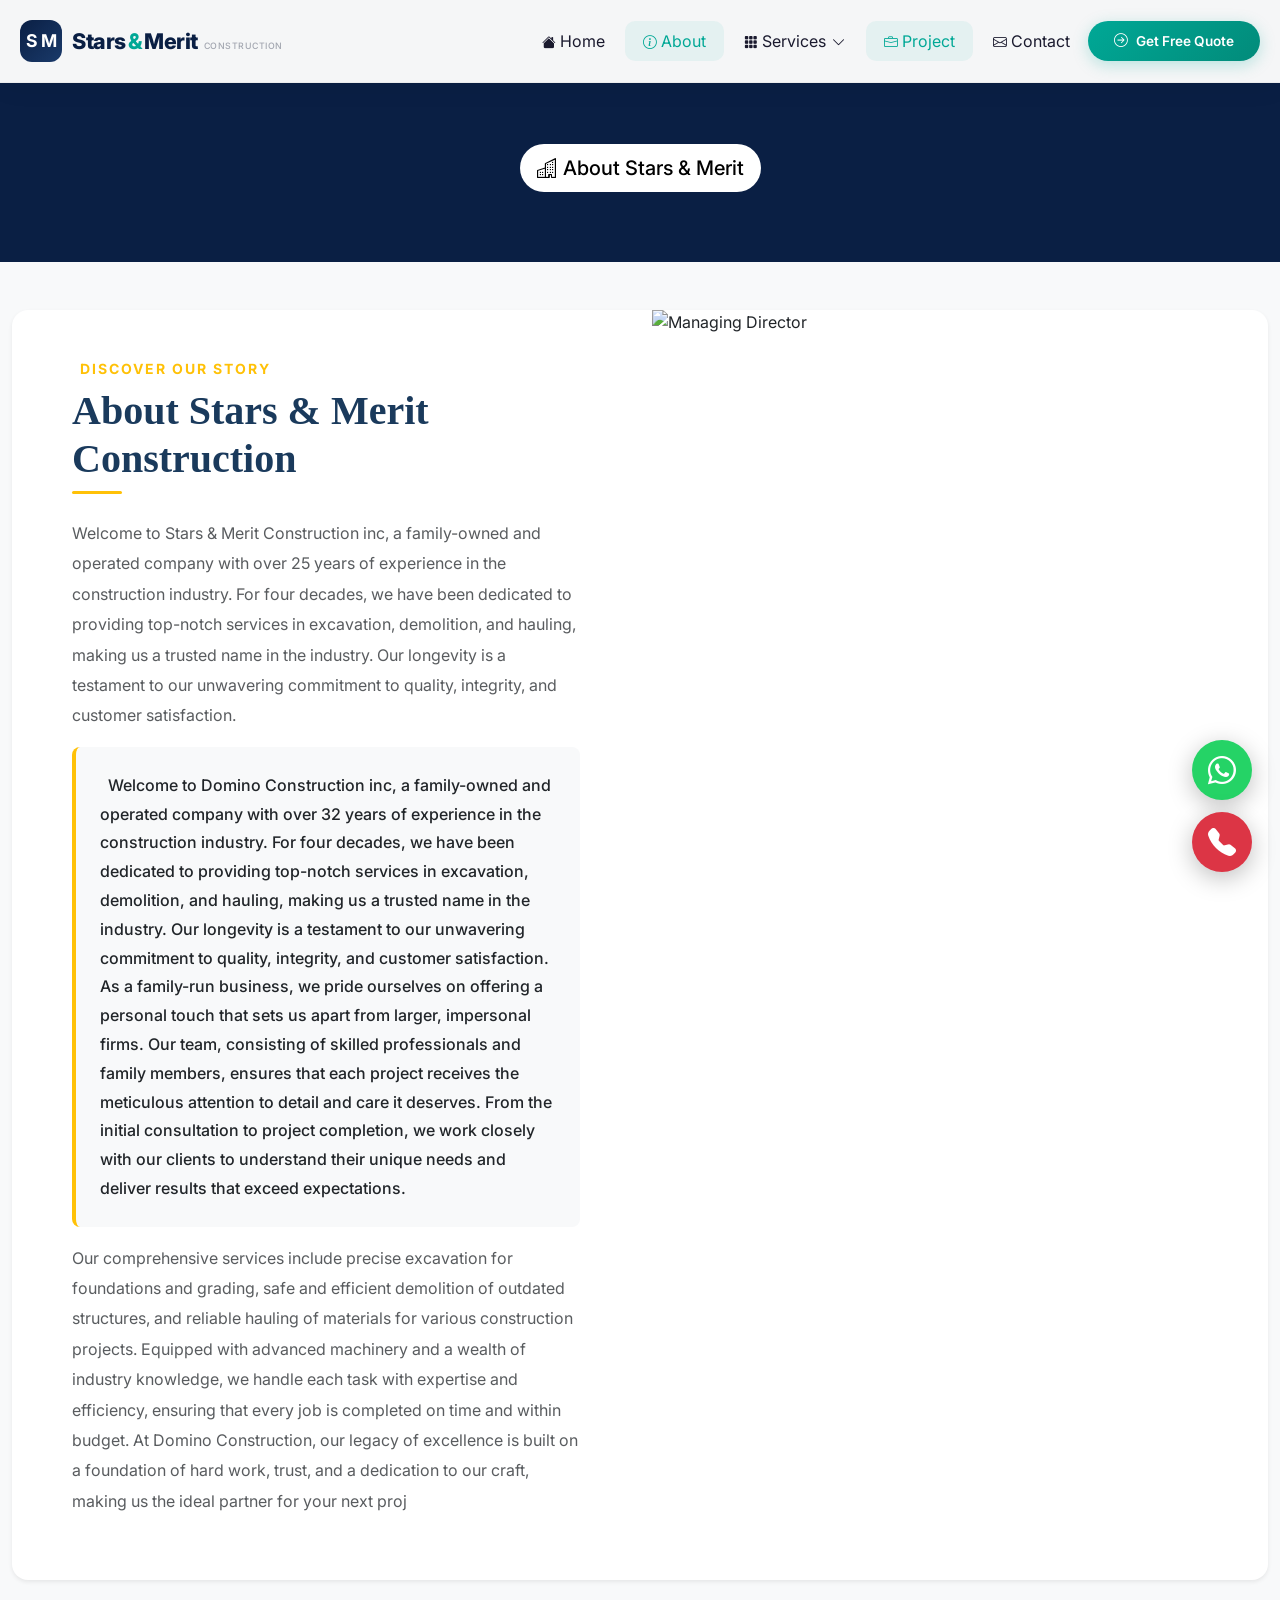
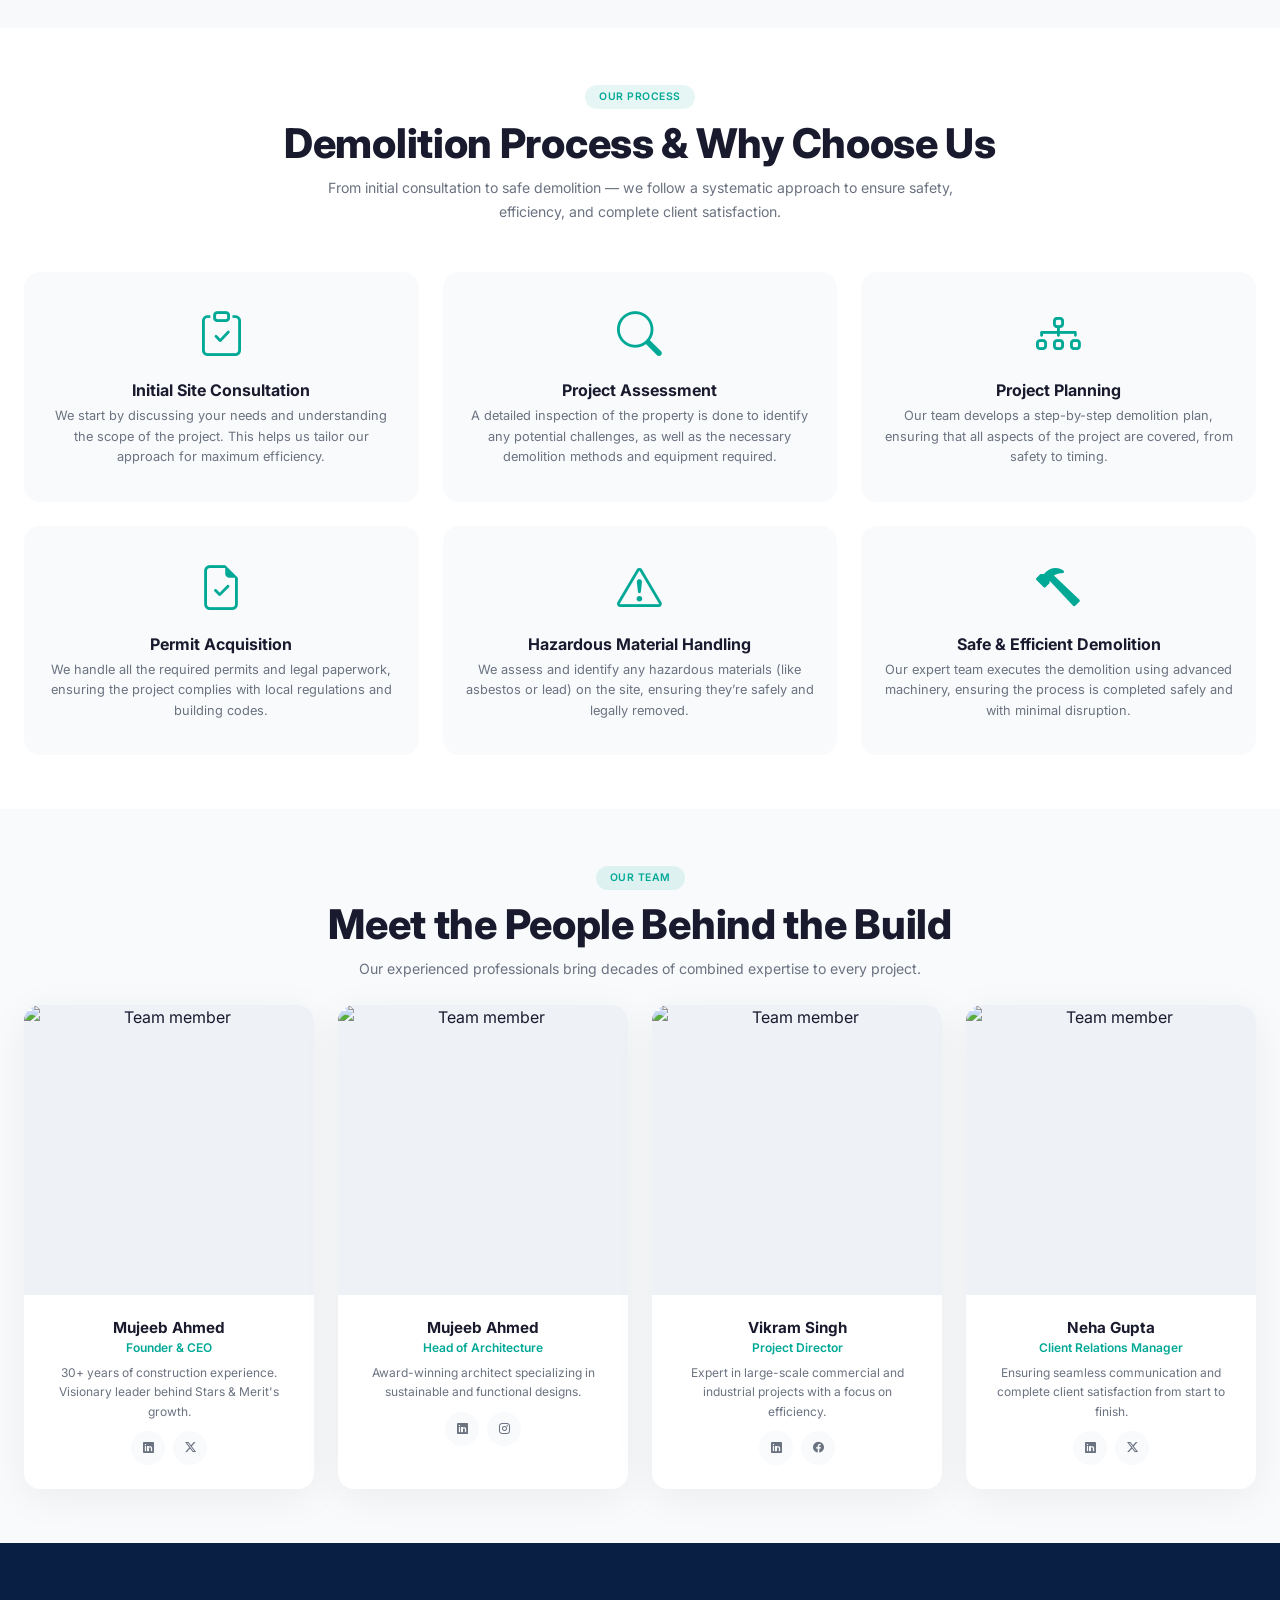
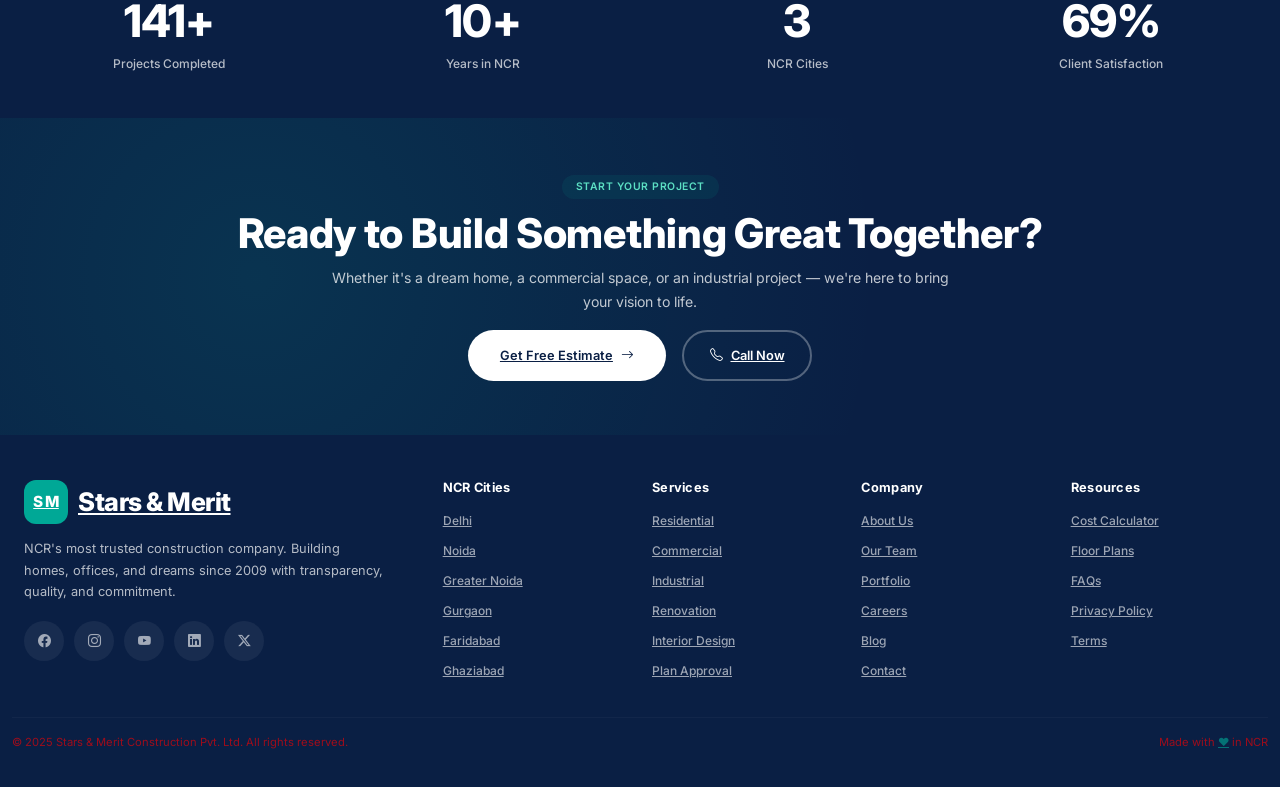
==== about.html @ fb89322f "merit" ====
<!DOCTYPE html>
<html lang="en">

<head>
    <meta charset="UTF-8" />
    <meta name="viewport" content="width=device-width, initial-scale=1.0, maximum-scale=5.0" />
    <title>About Us — Stars & Merit Construction Company in NCR</title>
    <meta name="description" content="Learn about Stars & Merit — NCR's trusted construction company with 15+ years of experience in residential, commercial, and industrial projects." />
<link rel="stylesheet" href="js/css/style.css">
    <!-- Bootstrap 5 CSS -->
    <link href="https://cdn.jsdelivr.net/npm/bootstrap@5.3.3/dist/css/bootstrap.min.css" rel="stylesheet" />
    <!-- Bootstrap Icons -->
    <link href="https://cdn.jsdelivr.net/npm/bootstrap-icons@1.11.3/font/bootstrap-icons.min.css" rel="stylesheet" />
    <!-- Google Fonts -->
    <link href="https://fonts.googleapis.com/css2?family=Inter:wght@300;400;500;600;700;800;900&family=DM+Sans:wght@400;500;600;700;800&display=swap" rel="stylesheet" />

    <style>
        /* ===== ROOT VARIABLES ===== */
        :root {
            --primary: #0a1f44;
            --primary-light: #1a3a6a;
            --accent: #00A896;
            --accent-light: #5ce0c4;
            --text-dark: #1a1a2e;
            --text-light: #6b7280;
            --bg-light: #f8fafc;
            --shadow: 0 8px 40px rgba(0, 0, 0, 0.06);
            --radius: 16px;
            --transition: 0.3s cubic-bezier(0.4, 0, 0.2, 1);
        }

        * {
            box-sizing: border-box;
            margin: 0;
            padding: 0;
        }

        html,
        body {
            font-family: 'Inter', 'DM Sans', sans-serif;
            color: var(--text-dark);
            background: #ffffff;
            overflow-x: hidden;
            width: 100%;
            max-width: 100%;
        }
 
      
        
        /* ============================================
           ABOUT HERO
        ============================================ */
        .about-hero {
            position: relative;
            padding: clamp(120px, 16vh, 160px) 0 clamp(50px, 6vh, 80px);
            background: var(--primary);
            overflow: hidden;
        }
        .about-hero-bg {
            position: absolute;
            inset: 0;
            background: radial-gradient(circle at 70% 30%, rgba(0, 168, 150, 0.15) 0%, transparent 60%),
                radial-gradient(circle at 20% 80%, rgba(10, 31, 68, 0.4) 0%, transparent 50%);
        }
        .about-hero .container {
            position: relative;
            z-index: 2;
        }
        .about-hero-tag {
            display: inline-flex;
            align-items: center;
            gap: 6px;
            background: rgba(255, 255, 255, 0.10);
            -webkit-backdrop-filter: blur(8px);
            backdrop-filter: blur(8px);
            padding: 6px 16px;
            border-radius: 50px;
            color: var(--accent-light);
            font-size: clamp(0.7rem, 1.2vw, 0.85rem);
            font-weight: 500;
            margin-bottom: 16px;
            border: 1px solid rgba(255, 255, 255, 0.06);
        }
        .about-hero h1 {
            font-size: clamp(2rem, 5vw, 4rem);
            font-weight: 800;
            color: #fff;
            line-height: 1.1;
            letter-spacing: -0.5px;
            margin-bottom: 16px;
        }
        .about-hero h1 .highlight {
            color: var(--accent);
        }
        .about-hero p {
            font-size: clamp(0.95rem, 1.3vw, 1.2rem);
            color: rgba(255, 255, 255, 0.75);
            max-width: 640px;
            line-height: 1.7;
        }

        /* ============================================
           SECTION LABELS
        ============================================ */
        .sec-label {
            display: inline-flex;
            align-items: center;
            gap: 6px;
            background: rgba(0, 168, 150, 0.10);
            color: var(--accent);
            padding: 4px 14px;
            border-radius: 50px;
            font-weight: 600;
            font-size: clamp(0.65rem, 0.8vw, 0.8rem);
            letter-spacing: 0.5px;
            text-transform: uppercase;
            margin-bottom: 10px;
        }
        .sec-title {
            font-size: clamp(1.5rem, 3.2vw, 2.8rem);
            font-weight: 800;
            color: var(--text-dark);
            line-height: 1.2;
            letter-spacing: -0.3px;
        }
        .sec-title.white {
            color: #fff;
        }
        .sec-desc {
            font-size: clamp(0.85rem, 1.1vw, 1.1rem);
            color: var(--text-light);
            max-width: 640px;
            line-height: 1.7;
        }
        .sec-desc.white {
            color: rgba(255, 255, 255, 0.75);
        }

        /* ============================================
           OUR STORY / MISSION
        ============================================ */
        .story-section {
            padding: clamp(40px, 6vh, 70px) 0;
            background: #ffffff;
        }
        .story-img {
            border-radius: var(--radius);
            overflow: hidden;
            box-shadow: var(--shadow);
        }
        .story-img img {
            width: 100%;
            height: 100%;
            object-fit: cover;
            min-height: 280px;
            transition: transform 0.5s ease;
        }
        .story-img:hover img {
            transform: scale(1.02);
        }
        .mission-card {
            background: var(--bg-light);
            border-radius: var(--radius);
            padding: clamp(20px, 2.5vw, 30px);
            border-left: 4px solid var(--accent);
            transition: var(--transition);
            height: 100%;
        }
        .mission-card:hover {
            transform: translateX(6px);
            box-shadow: var(--shadow);
        }
        .mission-card .icon {
            font-size: clamp(2rem, 2.8vw, 2.8rem);
            color: var(--accent);
            margin-bottom: 10px;
        }
        .mission-card h4 {
            font-weight: 700;
            font-size: clamp(1rem, 1.2vw, 1.2rem);
            margin-bottom: 4px;
        }
        .mission-card p {
            color: var(--text-light);
            font-size: clamp(0.85rem, 0.95vw, 0.95rem);
            line-height: 1.7;
            margin: 0;
        }

        /* ============================================
           TIMELINE
        ============================================ */
        .timeline-section {
            padding: clamp(40px, 6vh, 70px) 0;
            background: var(--bg-light);
        }
        .timeline-item {
            display: flex;
            gap: 20px;
            padding: 16px 0;
            border-bottom: 1px solid rgba(0, 0, 0, 0.05);
        }
        .timeline-item:last-child {
            border-bottom: none;
        }
        .timeline-year {
            font-weight: 800;
            font-size: clamp(1.2rem, 1.8vw, 1.8rem);
            color: var(--accent);
            min-width: 80px;
            flex-shrink: 0;
        }
        .timeline-content h5 {
            font-weight: 700;
            font-size: clamp(0.95rem, 1.1vw, 1.05rem);
            margin-bottom: 2px;
        }
        .timeline-content p {
            color: var(--text-light);
            font-size: clamp(0.8rem, 0.9vw, 0.9rem);
            margin: 0;
            line-height: 1.6;
        }

        /* ============================================
           VALUES
        ============================================ */
        .values-section {
            padding: clamp(40px, 6vh, 70px) 0;
            background: #ffffff;
        }
        .value-card {
            text-align: center;
            padding: clamp(20px, 2.5vw, 30px) clamp(16px, 2vw, 22px);
            border-radius: var(--radius);
            background: var(--bg-light);
            transition: var(--transition);
            height: 100%;
            border-bottom: 4px solid transparent;
        }
        .value-card:hover {
            transform: translateY(-6px);
            box-shadow: var(--shadow);
            border-bottom-color: var(--accent);
        }
        .value-card .icon {
            font-size: clamp(2.5rem, 3.5vw, 3.5rem);
            color: var(--accent);
            margin-bottom: 12px;
        }
        .value-card h4 {
            font-weight: 700;
            font-size: clamp(1rem, 1.2vw, 1.15rem);
            margin-bottom: 6px;
        }
        .value-card p {
            color: var(--text-light);
            font-size: clamp(0.8rem, 0.9vw, 0.9rem);
            line-height: 1.6;
            margin: 0;
        }

        /* ============================================
           TEAM
        ============================================ */
        .team-section {
            padding: clamp(40px, 6vh, 70px) 0;
            background: var(--bg-light);
        }
        .team-card {
            background: #fff;
            border-radius: var(--radius);
            overflow: hidden;
            box-shadow: var(--shadow);
            transition: var(--transition);
            height: 100%;
            text-align: center;
        }
        .team-card:hover {
            transform: translateY(-6px);
            box-shadow: 0 16px 48px rgba(0, 0, 0, 0.08);
        }
        .team-card-img {
            width: 100%;
            aspect-ratio: 1/1;
            overflow: hidden;
            background: #eef2f7;
        }
        .team-card-img img {
            width: 100%;
            height: 100%;
            object-fit: cover;
            transition: var(--transition);
        }
        .team-card:hover .team-card-img img {
            transform: scale(1.05);
        }
        .team-card-body {
            padding: clamp(16px, 2vw, 24px);
        }
        .team-card-body h5 {
            font-weight: 700;
            font-size: clamp(0.95rem, 1.1vw, 1.05rem);
            margin-bottom: 2px;
        }
        .team-card-body .role {
            color: var(--accent);
            font-weight: 600;
            font-size: clamp(0.75rem, 0.85vw, 0.85rem);
            margin-bottom: 6px;
        }
        .team-card-body p {
            color: var(--text-light);
            font-size: clamp(0.75rem, 0.85vw, 0.85rem);
            line-height: 1.6;
            margin: 0;
        }
        .team-social {
            display: flex;
            justify-content: center;
            gap: 8px;
            margin-top: 10px;
        }
        .team-social a {
            width: clamp(30px, 3vw, 34px);
            height: clamp(30px, 3vw, 34px);
            border-radius: 50%;
            background: var(--bg-light);
            display: flex;
            align-items: center;
            justify-content: center;
            color: var(--text-light);
            transition: var(--transition);
            font-size: clamp(0.7rem, 0.8vw, 0.8rem);
        }
        .team-social a:hover {
            background: var(--accent);
            color: #fff;
        }

        /* ============================================
           CTA
        ============================================ */
        .cta-z {
            padding: clamp(40px, 6vh, 70px) 0;
            position: relative;
            background: var(--primary);
            overflow: hidden;
        }
        .cta-z-bg {
            position: absolute;
            inset: 0;
            background: radial-gradient(circle at 20% 50%, rgba(0, 168, 150, 0.15) 0%, transparent 60%);
        }
        .cta-z-content {
            position: relative;
            z-index: 2;
            text-align: center;
            color: #fff;
        }
        .cta-z-content .sec-title {
            color: #fff;
        }
        .cta-z-content .sec-desc {
            color: rgba(255, 255, 255, 0.75);
        }
        .btn-z-primary {
            display: inline-flex;
            align-items: center;
            gap: 8px;
            background: var(--accent);
            color: #fff;
            padding: clamp(10px, 1.5vw, 14px) clamp(20px, 2.5vw, 32px);
            border-radius: 50px;
            font-weight: 600;
            font-size: clamp(0.8rem, 1vw, 0.95rem);
            border: none;
            transition: var(--transition);
            cursor: pointer;
            text-align: center;
            justify-content: center;
        }
        .btn-z-primary:hover {
            background: #028b7a;
            color: #fff;
            transform: translateY(-2px);
            box-shadow: 0 8px 30px rgba(0, 168, 150, 0.35);
        }
        .btn-z-outline {
            display: inline-flex;
            align-items: center;
            gap: 8px;
            background: transparent;
            color: #fff;
            padding: clamp(10px, 1.5vw, 14px) clamp(18px, 2vw, 28px);
            border-radius: 50px;
            font-weight: 600;
            font-size: clamp(0.8rem, 1vw, 0.95rem);
            border: 2px solid rgba(255, 255, 255, 0.25);
            transition: var(--transition);
            cursor: pointer;
            text-align: center;
            justify-content: center;
        }
        .btn-z-outline:hover {
            background: rgba(255, 255, 255, 0.10);
            border-color: #fff;
            color: #fff;
        }
        .cta-z-content .btn-z-primary {
            background: #fff;
            color: var(--primary);
        }
        .cta-z-content .btn-z-primary:hover {
            background: var(--accent);
            color: #fff;
        }
        .cta-z-content .btn-z-outline {
            border-color: rgba(255, 255, 255, 0.30);
            color: #fff;
        }
        .cta-z-content .btn-z-outline:hover {
            background: rgba(255, 255, 255, 0.10);
            border-color: #fff;
        }

        /* ============================================
           FOOTER
        ============================================ */
        .footer-z {
            background: var(--primary);
            color: rgba(255, 255, 255, 0.70);
            padding: clamp(30px, 5vh, 60px) 0 20px;
        }
        .footer-brand-z {
            display: flex;
            align-items: center;
            gap: 10px;
            font-weight: 800;
            font-size: clamp(1.2rem, 2vw, 1.6rem);
            color: #fff;
            letter-spacing: -0.5px;
        }
        .footer-brand-z .fb-z {
            width: clamp(36px, 4vw, 44px);
            height: clamp(36px, 4vw, 44px);
            background: var(--accent);
            color: #fff;
            display: flex;
            align-items: center;
            justify-content: center;
            border-radius: 12px;
            font-size: clamp(0.9rem, 1.2vw, 1.2rem);
        }
        .footer-desc-z {
            font-size: clamp(0.8rem, 0.9vw, 0.9rem);
            line-height: 1.7;
            margin: 14px 0 18px;
            max-width: 360px;
        }
        .footer-social-z {
            display: flex;
            gap: 10px;
            flex-wrap: wrap;
        }
        .footer-social-z a {
            width: clamp(34px, 3.5vw, 40px);
            height: clamp(34px, 3.5vw, 40px);
            border-radius: 50%;
            background: rgba(255, 255, 255, 0.06);
            display: flex;
            align-items: center;
            justify-content: center;
            color: rgba(255, 255, 255, 0.60);
            transition: var(--transition);
            font-size: clamp(0.8rem, 0.9vw, 0.9rem);
        }
        .footer-social-z a:hover {
            background: var(--accent);
            color: #fff;
        }
        .footer-z h6 {
            color: #fff;
            font-weight: 700;
            font-size: clamp(0.8rem, 0.9vw, 0.9rem);
            margin-bottom: 12px;
            letter-spacing: 0.3px;
        }
        .footer-links-z {
            list-style: none;
            padding: 0;
            margin: 0;
        }
        .footer-links-z li {
            margin-bottom: 6px;
        }
        .footer-links-z a {
            color: rgba(255, 255, 255, 0.60);
            font-size: clamp(0.75rem, 0.85vw, 0.85rem);
            transition: var(--transition);
        }
        .footer-links-z a:hover {
            color: var(--accent);
            padding-left: 4px;
        }
        .footer-bottom-z {
            border-top: 1px solid rgba(255, 255, 255, 0.06);
            padding-top: 16px;
            margin-top: 30px;
            display: flex;
            flex-wrap: wrap;
            justify-content: space-between;
            align-items: center;
            gap: 10px;
            font-size: clamp(0.7rem, 0.8vw, 0.8rem);
            opacity: 0.6;
        }
        .footer-bottom-z a {
            color: var(--accent);
        }

        /* ============================================
           BACK TO TOP
        ============================================ */
        .btt {
            position: fixed;
            bottom: 16px;
            right: 16px;
            z-index: 99;
            width: clamp(40px, 4.5vw, 48px);
            height: clamp(40px, 4.5vw, 48px);
            border-radius: 50%;
            background: var(--accent);
            color: #fff;
            border: none;
            font-size: clamp(1rem, 1.2vw, 1.3rem);
            display: flex;
            align-items: center;
            justify-content: center;
            cursor: pointer;
            box-shadow: 0 8px 24px rgba(0, 168, 150, 0.30);
            transition: var(--transition);
            opacity: 0;
            visibility: hidden;
            transform: translateY(20px);
        }
        .btt.visible {
            opacity: 1;
            visibility: visible;
            transform: translateY(0);
        }
        .btt:hover {
            background: #028b7a;
            transform: translateY(-3px);
        }

        /* ============================================
           ANIMATION HELPERS
        ============================================ */
        .anim-up {
            opacity: 0;
            transform: translateY(30px);
            animation: animUp 0.7s ease forwards;
        }
        @keyframes animUp {
            to {
                opacity: 1;
                transform: translateY(0);
            }
        }
        .anim-left {
            opacity: 0;
            transform: translateX(-30px);
            animation: animLeft 0.7s ease forwards;
        }
        @keyframes animLeft {
            to {
                opacity: 1;
                transform: translateX(0);
            }
        }
        .anim-right {
            opacity: 0;
            transform: translateX(30px);
            animation: animRight 0.7s ease forwards;
        }
        @keyframes animRight {
            to {
                opacity: 1;
                transform: translateX(0);
            }
        }

        /* ============================================
           RESPONSIVE
        ============================================ */
        @media (max-width: 992px) {
            .about-hero {
                padding: 100px 0 50px;
            }
        }
        @media (max-width: 768px) {
            .about-hero h1 {
                font-size: 1.8rem;
            }
            .timeline-item {
                flex-direction: column;
                gap: 4px;
                padding: 12px 0;
            }
            .timeline-year {
                min-width: auto;
            }
            .brand-premium .brand-tagline {
                display: none;
            }
            .brand-premium {
                font-size: 1.1rem;
                gap: 8px;
            }
            .brand-premium .brand-icon {
                width: 36px;
                height: 36px;
                font-size: 0.9rem;
                border-radius: 10px;
            }
            .hamburger-premium {
                width: 38px;
                height: 38px;
                padding: 8px;
            }
            .hamburger-premium .bar {
                width: 20px;
                height: 2px;
            }
            .footer-z h6 {
                margin-top: 12px;
            }
            .footer-bottom-z {
                flex-direction: column;
                text-align: center;
            }
            .cta-z-content .btn-z-primary,
            .cta-z-content .btn-z-outline {
                width: 100%;
                justify-content: center;
            }
        }
        @media (max-width: 576px) {
            .about-hero h1 {
                font-size: 1.5rem;
            }
            .sec-title {
                font-size: 1.4rem;
            }
            .brand-premium {
                font-size: 0.95rem;
                gap: 6px;
            }
            .brand-premium .brand-icon {
                width: 32px;
                height: 32px;
                font-size: 0.75rem;
                border-radius: 8px;
            }
            .navbar-premium .container {
                padding: 0 12px;
            }
            .navbar-premium .navbar-collapse {
                padding: 12px 16px 20px;
            }
            .team-card-img {
                aspect-ratio: 1/1;
            }
            .mission-card {
                padding: 16px;
            }
        }
        @media (max-width: 400px) {
            .brand-premium {
                font-size: 0.85rem;
            }
            .brand-premium .brand-icon {
                width: 28px;
                height: 28px;
                font-size: 0.65rem;
            }
            .hamburger-premium {
                width: 34px;
                height: 34px;
                padding: 6px;
            }
            .hamburger-premium .bar {
                width: 18px;
                height: 2px;
            }
        }

        /* fix container row margins */
        .container,
        .container-fluid {
            max-width: 100%;
        }
        .row {
            margin-left: 0;
            margin-right: 0;
        }
        .row>* {
            padding-left: 12px;
            padding-right: 12px;
        }
        .g-4 {
            --bs-gutter-x: 1.5rem;
        }
        .g-3 {
            --bs-gutter-x: 1rem;
        }
        .g-2 {
            --bs-gutter-x: 0.5rem;
        }
        
    </style>

</head>

<body>

    <!-- ===== PRELOADER ===== -->
    <div class="preloader-z" id="preloader">
        <div class="preloader-bar"><div class="preloader-fill"></div></div>
        <div class="preloader-text">Stars &amp; Merit — About Us</div>
    </div>

    <!-- ============================================
    PREMIUM NAVBAR
    ============================================ -->
    <nav class="navbar navbar-expand-lg navbar-premium fixed-top" id="mainNav">
        <div class="container">

            <!-- Brand -->
            <a class="brand-premium" href="#">
                <span class="brand-icon">S M</span>
                <span class="brand-text">
                    Stars <span class="highlight">&amp;</span> Merit
                    <span class="brand-tagline">Construction</span>
                </span>
            </a>

            <!-- Animated Hamburger -->
            <button class="hamburger-premium" id="hamburgerBtn" type="button" aria-label="Toggle navigation">
                <span class="bar"></span>
                <span class="bar"></span>
                <span class="bar"></span>
            </button>

            <!-- Collapsible -->
            <div class="collapse navbar-collapse" id="navMenu">
                <ul class="navbar-nav ms-auto">

                    <!-- Home -->
                    <li class="nav-item">
                        <a class="nav-link nav-link-premium" href="index.html">
                            <i class="bi bi-house-fill"></i> Home
                        </a>
                    </li>
                    <!-- About -->
                    <li class="nav-item">
    <a class="nav-link nav-link-premium active" href="about.html">
        <i class="bi bi-info-circle"></i> About
    </a>
</li>

                    <!-- Services -->
                    <li class="nav-item dropdown-premium">
                        <a class="nav-link nav-link-premium" href="#" id="servicesDropdown" role="button">
                            <i class="bi bi-grid-3x3-gap-fill"></i> Services
                            <span class="dropdown-arrow"><i class="bi bi-chevron-down"></i></span>
                        </a>
                        <ul class="dropdown-menu-premium" aria-labelledby="servicesDropdown">
                            <li><a class="dropdown-item-premium" href="#"><i class="bi bi-house-door"></i> Residential</a></li>
                            <li><a class="dropdown-item-premium" href="#"><i class="bi bi-building"></i> Commercial</a></li>
                            <li><a class="dropdown-item-premium" href="#"><i class="bi bi-gear-wide-connected"></i> Industrial</a></li>
                            <li class="dropdown-divider-premium"></li>
                            <li><a class="dropdown-item-premium" href="#"><i class="bi bi-tools"></i> Renovation</a></li>
                            <li><a class="dropdown-item-premium" href="#"><i class="bi bi-palette2"></i> Interior Design</a></li>
                        </ul>
                    </li>

                    <!-- Projects -->
                    <li class="nav-item">
    <a class="nav-link nav-link-premium active" href="project.html">
        <i class="bi bi-briefcase"></i> Project
    </a>
</li>
                 
                 

                    <!-- Contact -->
                    <li class="nav-item">
    <a class="nav-link nav-link-premium" href="contact.html">
        <i class="bi bi-envelope"></i> Contact
    </a>
</li>

                </ul>

                <!-- CTA -->
                <a href="contact.html" class="btn-cta-nav">
                    <i class="bi bi-arrow-right-circle"></i> Get Free Quote
                </a>
            </div>

        </div>
    </nav>

    <!-- ============================================
    ABOUT HERO
    ============================================ -->
  <section class="about-hero">
    <div class="hero-bg-slide" style="background-image:url('https://www.contractingontario.ca/wp-content/uploads/bfi_thumb/Building-Construction-r0yh5wn2zr1s9vyef1ioa42vxahhz6jdv1l3towl5o.jpg')" ></div>
    <div class="container">
        <div class="text-center">
                <div class="about-hero-tag px-3 py-2" style="font-size: 20px; background: white; color: black;">
                <i class="bi bi-buildings"></i> About Stars &amp; Merit</div>
        </div>
    </div>
</section>

  
    <!-- ============================================
    OUR STORY + MISSION / VISION
    ============================================ -->
    <section class="py-5 bg-light">
        <div class="container-fluid">
            <div class="card border-0 shadow-sm rounded-4 overflow-hidden">
                <div class="row g-0" style="height: auto;">
                    <!-- Right - Content -->
                    <div class="col-lg-6">
                        <div class="p-4 p-md-5">
                            <div class="small text-uppercase fw-bold text-warning mb-2" style="letter-spacing: 2px;">
                                <i class="fas fa-quote-left me-2"></i> Discover our story
                            </div>
                            <h2 class="display-6 fw-bold mb-2" style="font-family: 'Playfair Display', serif; color: #1a3a5c;">About Stars & Merit Construction </h2>
                            <div class="bg-warning rounded-3 mb-4" style="width: 50px; height: 3px;"></div>

                            <p class="text-muted" style="line-height: 1.9;">
                            Welcome to Stars & Merit Construction inc, a family-owned and operated company with over 25 years of experience in the construction industry. For four decades, we have been dedicated to providing top-notch services in excavation, demolition, and hauling, making us a trusted name in the industry. Our longevity is a testament to our unwavering commitment to quality, integrity, and customer satisfaction.
                            </p>

                            <div class="bg-light p-3 p-md-4 rounded-3 border-start border-warning border-4 my-3">
                                <p class="mb-0 text-dark fw-medium" style="line-height: 1.8;">
                                    <i class="fas fa-quote-left text-warning me-2"></i>
                                    Welcome to Domino Construction inc, a family-owned and operated company with over 32 years of experience in the construction industry. For four decades, we have been dedicated to providing top-notch services in excavation, demolition, and hauling, making us a trusted name in the industry. Our longevity is a testament to our unwavering commitment to quality, integrity, and customer satisfaction.       As a family-run business, we pride ourselves on offering a personal touch that sets us apart from larger, impersonal firms. Our team, consisting of skilled professionals and family members, ensures that each project receives the meticulous attention to detail and care it deserves. From the initial consultation to project completion, we work closely with our clients to understand their unique needs and deliver results that exceed expectations.
                                </p>
                            </div>

                            <p class="text-muted" style="line-height: 1.9;">
                               Our comprehensive services include precise excavation for foundations and grading, safe and efficient demolition of outdated structures, and reliable hauling of materials for various construction projects. Equipped with advanced machinery and a wealth of industry knowledge, we handle each task with expertise and efficiency, ensuring that every job is completed on time and within budget. At Domino Construction, our legacy of excellence is built on a foundation of hard work, trust, and a dedication to our craft, making us the ideal partner for your next proj
                            </p>   
                            </div>         
                    </div><!-- Left - Image -->
                    <div class="col-lg-6 position-relative">
                        <img src="https://content.app-sources.com/s/318381333321670411/uploads/Images/1000015443-5636712.jpg?format=webp" class="w-100 h-100 object-fit-cover" alt="Managing Director" style="min-height: 400px; object-fit: cover;">
                    </div>
                </div>
            </div>
        </div>
    </section>



   
    <!-- ============================================
    CORE VALUES
    ============================================ -->
  <!-- ============================================
    DEMOLITION PROCESS & WHY CHOOSE US
    ============================================ -->
<section class="values-section">
    <div class="container">
        <div class="text-center mb-5 anim-up">
            <span class="sec-label">Our Process</span>
            <h2 class="sec-title">Demolition Process &amp; Why Choose Us</h2>
            <p class="sec-desc mx-auto">From initial consultation to safe demolition — we follow a systematic approach to ensure safety, efficiency, and complete client satisfaction.</p>
        </div>

        <div class="row g-4">
            <!-- 1. Initial Site Consultation -->
            <div class="col-md-4 anim-up">
                <div class="value-card">
                    <div class="icon"><i class="bi bi-clipboard-check"></i></div>
                    <h4>Initial Site Consultation</h4>
                    <p>We start by discussing your needs and understanding the scope of the project. This helps us tailor our approach for maximum efficiency.</p>
                </div>
            </div>

            <!-- 2. Project Assessment -->
            <div class="col-md-4 anim-up">
                <div class="value-card">
                    <div class="icon"><i class="bi bi-search"></i></div>
                    <h4>Project Assessment</h4>
                    <p>A detailed inspection of the property is done to identify any potential challenges, as well as the necessary demolition methods and equipment required.</p>
                </div>
            </div>

            <!-- 3. Project Planning -->
            <div class="col-md-4 anim-up">
                <div class="value-card">
                    <div class="icon"><i class="bi bi-diagram-3"></i></div>
                    <h4>Project Planning</h4>
                    <p>Our team develops a step-by-step demolition plan, ensuring that all aspects of the project are covered, from safety to timing.</p>
                </div>
            </div>

            <!-- 4. Permit Acquisition -->
            <div class="col-md-4 anim-up">
                <div class="value-card">
                    <div class="icon"><i class="bi bi-file-earmark-check"></i></div>
                    <h4>Permit Acquisition</h4>
                    <p>We handle all the required permits and legal paperwork, ensuring the project complies with local regulations and building codes.</p>
                </div>
            </div>

            <!-- 5. Hazardous Material Handling -->
            <div class="col-md-4 anim-up">
                <div class="value-card">
                    <div class="icon"><i class="bi bi-exclamation-triangle"></i></div>
                    <h4>Hazardous Material Handling</h4>
                    <p>We assess and identify any hazardous materials (like asbestos or lead) on the site, ensuring they’re safely and legally removed.

</p>
                </div>
            </div>

            <!-- 6. Safe & Efficient Demolition -->
            <div class="col-md-4 anim-up">
                <div class="value-card">
                    <div class="icon"><i class="bi bi-hammer"></i></div>
                    <h4>Safe &amp; Efficient Demolition</h4>
                    <p>Our expert team executes the demolition using advanced machinery, ensuring the process is completed safely and with minimal disruption.</p>
                </div>
            </div>
        </div>
    </div>
</section>

    <!-- ============================================
    TEAM
    ============================================ -->
    <section class="team-section">
        <div class="container">
            <div class="text-center mb-4 anim-up">
                <span class="sec-label">Our Team</span>
                <h2 class="sec-title">Meet the People Behind the Build</h2>
                <p class="sec-desc mx-auto">Our experienced professionals bring decades of combined expertise to every project.</p>
            </div>
            <div class="row g-4">
                <div class="col-lg-3 col-md-6 anim-up">
                    <div class="team-card">
                        <div class="team-card-img">
                            <img src="https://scontent.fdel3-2.fna.fbcdn.net/v/t39.30808-6/737297591_1623652123100439_4519536168477810958_n.jpg?stp=dst-jpg_tt6&cstp=mx1440x1440&ctp=p526x296&_nc_cat=102&_nc_map=urlgen_bucketless&ccb=1-7&_nc_sid=127cfc&_nc_ohc=jIekiEExwygQ7kNvwH-UkKV&_nc_oc=Adp_JuyrvM0KscGjVNHewtr8pq2H1v03FjTaHxgT8KsjWlj7y7iBS6USw5kDJW5x6-N1059Z48CT2jhcf5EslClm&_nc_zt=23&_nc_ht=scontent.fdel3-2.fna&_nc_gid=C-VY4hjlT_FyxjrU0KbopQ&_nc_ss=7b289&oh=00_AQDDa69R8qglIF13r369CHRhPnMHewEj0HokhzPaozIsjg&oe=6A6F7A7B" alt="Team member" loading="lazy" />
                        </div>
                        <div class="team-card-body">
                            <h5>Mujeeb Ahmed</h5>
                            <div class="role">Founder &amp; CEO</div>
                            <p>30+ years of construction experience. Visionary leader behind Stars &amp; Merit's growth.</p>
                            <div class="team-social">
                                <a href="#" aria-label="LinkedIn"><i class="bi bi-linkedin"></i></a>
                                <a href="#" aria-label="Twitter"><i class="bi bi-twitter-x"></i></a>
                            </div>
                        </div>
                    </div>
                </div>
                <div class="col-lg-3 col-md-6 anim-up">
                    <div class="team-card">
                        <div class="team-card-img">
                            <img src="https://scontent.fdel3-2.fna.fbcdn.net/v/t39.30808-6/725611405_1611379890994329_1829604457210484142_n.jpg?stp=dst-jpg_tt6&cstp=mx1440x1440&ctp=p526x296&_nc_cat=107&_nc_map=urlgen_bucketless&ccb=1-7&_nc_sid=127cfc&_nc_ohc=7HfXXnJceLsQ7kNvwEg6Hy7&_nc_oc=AdrTU86pTr6gy8K4F0P5-xW9LTcI6WfyFX1JaoDJH6r0CvUZDttI_tZIgcYrpr7cG1flb-rkvOFwO24YMwPR3h6p&_nc_zt=23&_nc_ht=scontent.fdel3-2.fna&_nc_gid=F4lL0i5O8Yge3m8FlpWvfw&_nc_ss=7b289&oh=00_AQAsnGLMh4Rtxkm34eWn2dUZz1_0cXnGUDnBBzlbk66yeg&oe=6A6F738D" alt="Team member" loading="lazy" />
                        </div>
                        <div class="team-card-body">
                            <h5>Mujeeb Ahmed</h5>
                            <div class="role">Head of Architecture</div>
                            <p>Award-winning architect specializing in sustainable and functional designs.</p>
                            <div class="team-social">
                                <a href="#" aria-label="LinkedIn"><i class="bi bi-linkedin"></i></a>
                                <a href="#" aria-label="Instagram"><i class="bi bi-instagram"></i></a>
                            </div>
                        </div>
                    </div>
                </div>
                <div class="col-lg-3 col-md-6 anim-up">
                    <div class="team-card">
                        <div class="team-card-img">
                            <img src="https://scontent.fdel91-1.fna.fbcdn.net/v/t39.30808-6/673759934_1552774340188218_3083443249823750460_n.jpg?stp=dst-jpg_tt6&cstp=mx1440x1440&ctp=p526x296&_nc_cat=104&ccb=1-7&_nc_sid=127cfc&_nc_ohc=9fZk28mHHwcQ7kNvwHtv4gn&_nc_oc=AdoWwPboaCBTZO9vxP9hr1KzzNMQrtsIuZz1UtGE5zePa2JJgq433AmuS3GZijlv9l0cMtEkbmyI8rFwdzqLZSnH&_nc_zt=23&_nc_ht=scontent.fdel91-1.fna&_nc_gid=46b_C48UzKC-skCxKY8EDQ&_nc_ss=7a289&oh=00_AQA5DeMf_dd0zMspG03xXFTqwt3R_lKpdBS7P75S0itbuw&oe=6A6FEBFE" alt="Team member" loading="lazy" />
                        </div>
                        <div class="team-card-body">
                            <h5>Vikram Singh</h5>
                            <div class="role">Project Director</div>
                            <p>Expert in large-scale commercial and industrial projects with a focus on efficiency.</p>
                            <div class="team-social">
                                <a href="#" aria-label="LinkedIn"><i class="bi bi-linkedin"></i></a>
                                <a href="#" aria-label="Facebook"><i class="bi bi-facebook"></i></a>
                            </div>
                        </div>
                    </div>
                </div>
                <div class="col-lg-3 col-md-6 anim-up">
                    <div class="team-card">
                        <div class="team-card-img">
                            <img src="https://scontent.fdel91-1.fna.fbcdn.net/v/t39.30808-6/599592078_1443298711135782_5038038270509643897_n.jpg?stp=dst-jpg_tt6&cstp=mx1440x1440&ctp=p526x296&_nc_cat=104&ccb=1-7&_nc_sid=127cfc&_nc_ohc=JnqwXO3kLRgQ7kNvwEs5hP3&_nc_oc=AdoivpQq-ANP3pmjaZRTcFMGvyGf_S-ACzhjJOGG_6y7wUg4I4Pl8_Yeu4CBrOZ5ZS6atVdupoqFO7wXNb-IHm-u&_nc_zt=23&_nc_ht=scontent.fdel91-1.fna&_nc_gid=IsqtrXocrH6MJewGM2W_vw&_nc_ss=7a289&oh=00_AQB_KHVrI0dQsNLpYry4qMaQNaWiiD9KD3A36bMqWbf-qQ&oe=6A700E5A" alt="Team member" loading="lazy" />
                        </div>
                        <div class="team-card-body">
                            <h5>Neha Gupta</h5>
                            <div class="role">Client Relations Manager</div>
                            <p>Ensuring seamless communication and complete client satisfaction from start to finish.</p>
                            <div class="team-social">
                                <a href="#" aria-label="LinkedIn"><i class="bi bi-linkedin"></i></a>
                                <a href="#" aria-label="Twitter"><i class="bi bi-twitter-x"></i></a>
                            </div>
                        </div>
                    </div>
                </div>
            </div>
        </div>
    </section>

    <!-- ============================================
    STATS (re-usable)
    ============================================ -->
    <section class="stats-z" style="background:var(--primary);padding:clamp(30px,5vh,60px) 0;">
        <div class="container">
            <div class="row g-3">
                <div class="col-6 col-lg-3 anim-up">
                    <div class="stat-z-item">
                        <div class="stat-z-num"><span class="counter" data-target="200">0</span>+</div>
                        <div class="stat-z-label">Projects Completed</div>
                    </div>
                </div>
                <div class="col-6 col-lg-3 anim-up">
                    <div class="stat-z-item">
                        <div class="stat-z-num"><span class="counter" data-target="15">0</span>+</div>
                        <div class="stat-z-label">Years in NCR</div>
                    </div>
                </div>
                <div class="col-6 col-lg-3 anim-up">
                    <div class="stat-z-item">
                        <div class="stat-z-num"><span class="counter" data-target="5">0</span></div>
                        <div class="stat-z-label">NCR Cities</div>
                    </div>
                </div>
                <div class="col-6 col-lg-3 anim-up">
                    <div class="stat-z-item">
                        <div class="stat-z-num"><span class="counter" data-target="98">0</span>%</div>
                        <div class="stat-z-label">Client Satisfaction</div>
                    </div>
                </div>
            </div>
        </div>
    </section>

    <!-- ============================================
    CTA
    ============================================ -->
    <section class="cta-z">
        <div class="cta-z-bg"></div>
        <div class="container">
            <div class="cta-z-content anim-up">
                <span class="sec-label" style="color:var(--accent-light);justify-content:center;">Start Your Project</span>
                <h2 class="sec-title">Ready to Build Something Great Together?</h2>
                <p class="sec-desc mx-auto">Whether it's a dream home, a commercial space, or an industrial project — we're here to bring your vision to life.</p>
                <div class="d-flex gap-3 justify-content-center flex-wrap">
                    <a href="#" class="btn-z-primary">Get Free Estimate <i class="bi bi-arrow-right"></i></a>
                    <a href="#" class="btn-z-outline"><i class="bi bi-telephone"></i> Call Now</a>
                </div>
            </div>
        </div>
    </section>

    <!-- ============================================
    FOOTER
    ============================================ -->
    <footer class="footer-z">
        <div class="container">
            <div class="row g-4">
                <div class="col-lg-4">
                    <a class="footer-brand-z" href="#">
                        <div class="fb-z">S M</div>Stars &amp; Merit
                    </a>
                    <p class="footer-desc-z">NCR's most trusted construction company. Building homes, offices, and dreams since 2009 with transparency, quality, and commitment.</p>
                    <div class="footer-social-z">
                        <a href="#" aria-label="Facebook"><i class="bi bi-facebook"></i></a>
                        <a href="#" aria-label="Instagram"><i class="bi bi-instagram"></i></a>
                        <a href="#" aria-label="YouTube"><i class="bi bi-youtube"></i></a>
                        <a href="#" aria-label="LinkedIn"><i class="bi bi-linkedin"></i></a>
                        <a href="#" aria-label="Twitter"><i class="bi bi-twitter-x"></i></a>
                    </div>
                </div>
                <div class="col-lg-2 col-md-4 col-6">
                    <h6>NCR Cities</h6>
                    <ul class="footer-links-z">
                        <li><a href="#">Delhi</a></li>
                        <li><a href="#">Noida</a></li>
                        <li><a href="#">Greater Noida</a></li>
                        <li><a href="#">Gurgaon</a></li>
                        <li><a href="#">Faridabad</a></li>
                        <li><a href="#">Ghaziabad</a></li>
                    </ul>
                </div>
                <div class="col-lg-2 col-md-4 col-6">
                    <h6>Services</h6>
                    <ul class="footer-links-z">
                        <li><a href="#">Residential</a></li>
                        <li><a href="#">Commercial</a></li>
                        <li><a href="#">Industrial</a></li>
                        <li><a href="#">Renovation</a></li>
                        <li><a href="#">Interior Design</a></li>
                        <li><a href="#">Plan Approval</a></li>
                    </ul>
                </div>
                <div class="col-lg-2 col-md-4 col-6">
                    <h6>Company</h6>
                    <ul class="footer-links-z">
                        <li><a href="#">About Us</a></li>
                        <li><a href="#">Our Team</a></li>
                        <li><a href="#">Portfolio</a></li>
                        <li><a href="#">Careers</a></li>
                        <li><a href="#">Blog</a></li>
                        <li><a href="#">Contact</a></li>
                    </ul>
                </div>
                <div class="col-lg-2 col-md-4 col-6">
                    <h6>Resources</h6>
                    <ul class="footer-links-z">
                        <li><a href="#">Cost Calculator</a></li>
                        <li><a href="#">Floor Plans</a></li>
                        <li><a href="#">FAQs</a></li>
                        <li><a href="#">Privacy Policy</a></li>
                        <li><a href="#">Terms</a></li>
                    </ul>
                </div>
            </div>
            <div class="footer-bottom-z">
                <p>© 2025 Stars &amp; Merit Construction Pvt. Ltd. All rights reserved.</p>
                <p>Made with <a href="#">❤</a> in NCR</p>
            </div>
        </div>
    </footer>

    <!-- ===== BACK TO TOP ===== -->
    <button class="btt" id="btt" aria-label="Back to top"><i class="bi bi-chevron-up"></i></button>
<!-- ===== FLOATING WHATSAPP & CALL BUTTONS ===== -->
    <div class="float-btn-group">
        <a href="https://wa.me/91934675591?text=Hi%20Stars%20%26%20Merit%2C%20I%20want%20to%20know%20about%20construction%20services%20in%20NCR." target="_blank" class="float-btn whatsapp" aria-label="Chat on WhatsApp">
            <i class="bi bi-whatsapp"></i>
            <span class="tooltip-text">WhatsApp</span>
        </a>
        <a href="tel:+9193467559" class="float-btn call bg-danger" aria-label="Call now">
            <i class="bi bi-telephone-fill"></i>
            <span class="tooltip-text">Call Us</span>
        </a>
    </div>
    <!-- ===== SCRIPTS ===== -->
    <script src="https://cdn.jsdelivr.net/npm/bootstrap@5.3.3/dist/js/bootstrap.bundle.min.js">
    </script>
   
<script src="js/main.js"></script>
</body>

</html>
---- js/css/style.css ----
/* ===== ROOT VARIABLES ===== */
        :root {
            --primary: #0a1f44;
            --primary-light: #1a3a6a;
            --accent: #00A896;
            --accent-light: #5ce0c4;
            --text-dark: #1a1a2e;
            --text-light: #6b7280;
            --bg-light: #f8fafc;
            --shadow: 0 8px 40px rgba(0, 0, 0, 0.06);
            --radius: 16px;
            --transition: 0.3s cubic-bezier(0.4, 0, 0.2, 1);
        }

        * {
            box-sizing: border-box;
            margin: 0;
            padding: 0;
        }

        html,
        body {
            font-family: 'Inter', 'DM Sans', sans-serif;
            color: var(--text-dark);
            background: #ffffff;
            overflow-x: hidden;
            width: 100%;
            max-width: 100%;
        }

        a {
            text-decoration: none;
        }

        img {
            max-width: 100%;
            height: auto;
            display: block;
        }

        /* ============================================
                   PRELOADER
                ============================================ */
        .preloader-z {
            position: fixed;
            inset: 0;
            z-index: 9999;
            background: #ffffff;
            display: flex;
            flex-direction: column;
            align-items: center;
            justify-content: center;
            transition: opacity 0.6s ease, visibility 0.6s ease;
        }
        .preloader-z.hidden {
            opacity: 0;
            visibility: hidden;
            pointer-events: none;
        }
        .preloader-bar {
            width: 200px;
            max-width: 80%;
            height: 4px;
            background: #e5e7eb;
            border-radius: 4px;
            overflow: hidden;
        }
        .preloader-fill {
            height: 100%;
            width: 0%;
            background: var(--accent);
            border-radius: 4px;
            animation: preloaderFill 1.8s ease forwards;
        }
        @keyframes preloaderFill {
            0% {
                width: 0%;
            }
            100% {
                width: 100%;
            }
        }
        .preloader-text {
            margin-top: 20px;
            font-weight: 600;
            font-size: clamp(0.8rem, 2vw, 1rem);
            letter-spacing: 1px;
            background: var(--primary);
            color: #fff;
            padding: 8px 24px;
            border-radius: 50px;
        }

        /* ============================================
                   TOAST
                ============================================ */
        .toast-z {
            position: fixed;
            bottom: 20px;
            right: 20px;
            left: 20px;
            z-index: 999;
            background: #1a2a3a;
            color: #fff;
            padding: 14px 20px;
            border-radius: 12px;
            display: flex;
            align-items: center;
            gap: 14px;
            box-shadow: 0 12px 40px rgba(0, 0, 0, 0.25);
            transform: translateY(120px);
            opacity: 0;
            transition: transform 0.4s ease, opacity 0.4s ease;
            max-width: 500px;
            margin: 0 auto;
        }
        .toast-z.show {
            transform: translateY(0);
            opacity: 1;
        }
        .toast-z .t-icon {
            background: var(--accent);
            width: 36px;
            height: 36px;
            border-radius: 50%;
            display: flex;
            align-items: center;
            justify-content: center;
            font-size: 1.2rem;
            color: #fff;
            flex-shrink: 0;
        }
        .toast-z p {
            margin: 0;
            font-size: clamp(0.8rem, 1.5vw, 0.9rem);
        }

        /* ============================================
                   PREMIUM NAVBAR
                ============================================ */
        .navbar-premium {
            background: rgba(255, 255, 255, 0.96);
            -webkit-backdrop-filter: blur(16px);
            backdrop-filter: blur(16px);
            box-shadow: 0 2px 30px rgba(0, 0, 0, 0.06);
            padding: 0;
            transition: var(--transition);
            border-bottom: 1px solid rgba(0, 0, 0, 0.04);
        }

        .navbar-premium.scrolled {
            box-shadow: 0 4px 40px rgba(0, 0, 0, 0.10);
            background: rgba(255, 255, 255, 0.98);
        }

        .navbar-premium .container {
            padding: 0 20px;
        }

        /* ---- Brand ---- */
        .brand-premium {
            display: flex;
            align-items: center;
            gap: 10px;
            font-weight: 800;
            font-size: 1.35rem;
            color: var(--primary);
            letter-spacing: -0.5px;
            padding: 12px 0;
            text-decoration: none;
            transition: var(--transition);
        }

        .brand-premium:hover {
            color: var(--primary);
            text-decoration: none;
        }

        .brand-premium .brand-icon {
            width: 42px;
            height: 42px;
            background: linear-gradient(135deg, var(--primary) 0%, var(--primary-light) 100%);
            color: #fff;
            display: flex;
            align-items: center;
            justify-content: center;
            border-radius: 12px;
            font-size: 1.1rem;
            font-weight: 700;
            flex-shrink: 0;
            transition: var(--transition);
        }

        .brand-premium:hover .brand-icon {
            transform: scale(1.05) rotate(-2deg);
            box-shadow: 0 8px 24px rgba(10, 31, 68, 0.20);
        }

        .brand-premium .brand-text {
            display: flex;
            align-items: baseline;
            gap: 2px;
            flex-wrap: wrap;
        }

        .brand-premium .brand-text .highlight {
            color: var(--accent);
        }

        .brand-premium .brand-tagline {
            font-size: 0.55rem;
            font-weight: 500;
            color: var(--text-light);
            letter-spacing: 0.5px;
            text-transform: uppercase;
            opacity: 0.6;
            margin-left: 4px;
        }

        /* ---- Nav Links ---- */
        .navbar-premium .navbar-nav {
            gap: 2px;
            align-items: center;
        }

        .nav-link-premium {
            font-weight: 500;
            font-size: 0.9rem;
            color: var(--text-dark) !important;
            padding: 8px 18px !important;
            border-radius: 10px;
            transition: var(--transition);
            position: relative;
            display: flex;
            align-items: center;
            gap: 4px;
            cursor: pointer;
        }

        .nav-link-premium i {
            font-size: 0.85rem;
            transition: var(--transition);
        }

        .nav-link-premium:hover,
        .nav-link-premium.active {
            color: var(--accent) !important;
            background: rgba(0, 168, 150, 0.07);
        }

        .nav-link-premium .dropdown-arrow {
            font-size: 0.6rem;
            transition: transform 0.3s ease;
            margin-left: 2px;
        }

        .nav-link-premium:hover .dropdown-arrow {
            transform: rotate(180deg);
        }

        /* ---- Dropdown (hover) ---- */
        .dropdown-premium {
            position: relative;
        }

        .dropdown-premium .dropdown-menu-premium {
            position: absolute;
            top: calc(100% + 8px);
            left: 50%;
            transform: translateX(-50%) translateY(8px);
            background: rgba(255, 255, 255, 0.98);
            -webkit-backdrop-filter: blur(12px);
            backdrop-filter: blur(12px);
            min-width: 220px;
            padding: 10px 0;
            border-radius: 14px;
            box-shadow: 0 20px 60px rgba(0, 0, 0, 0.12);
            border: 1px solid rgba(0, 0, 0, 0.04);
            opacity: 0;
            visibility: hidden;
            pointer-events: none;
            transition: all 0.3s cubic-bezier(0.4, 0, 0.2, 1);
            list-style: none;
            z-index: 1050;
        }

        .dropdown-premium .dropdown-menu-premium::before {
            content: '';
            position: absolute;
            top: -6px;
            left: 50%;
            transform: translateX(-50%) rotate(45deg);
            width: 12px;
            height: 12px;
            background: rgba(255, 255, 255, 0.98);
            border-top: 1px solid rgba(0, 0, 0, 0.04);
            border-left: 1px solid rgba(0, 0, 0, 0.04);
            border-radius: 3px 0 0 0;
        }

        .dropdown-premium:hover .dropdown-menu-premium {
            opacity: 1;
            visibility: visible;
            pointer-events: auto;
            transform: translateX(-50%) translateY(0);
        }

        .dropdown-menu-premium .dropdown-item-premium {
            display: flex;
            align-items: center;
            gap: 12px;
            padding: 10px 22px;
            color: var(--text-dark);
            font-size: 0.85rem;
            font-weight: 500;
            transition: var(--transition);
            text-decoration: none;
            border-radius: 0;
        }

        .dropdown-menu-premium .dropdown-item-premium:hover {
            background: rgba(0, 168, 150, 0.06);
            color: var(--accent);
        }

        .dropdown-menu-premium .dropdown-item-premium i {
            font-size: 1rem;
            color: var(--accent);
            width: 20px;
            text-align: center;
        }

        .dropdown-menu-premium .dropdown-divider-premium {
            height: 1px;
            background: rgba(0, 0, 0, 0.06);
            margin: 6px 16px;
        }

        /* ---- Mega Dropdown (wide) ---- */
        .dropdown-premium.mega .dropdown-menu-premium {
            min-width: 560px;
            padding: 16px 20px;
            left: 50%;
            transform: translateX(-50%) translateY(8px);
        }

        .dropdown-premium.mega:hover .dropdown-menu-premium {
            transform: translateX(-50%) translateY(0);
        }

        .dropdown-menu-premium .mega-grid {
            display: grid;
            grid-template-columns: 1fr 1fr;
            gap: 6px;
        }

        .dropdown-menu-premium .mega-grid .dropdown-item-premium {
            padding: 10px 16px;
            border-radius: 8px;
        }

        .dropdown-menu-premium .mega-title {
            font-size: 0.7rem;
            font-weight: 700;
            text-transform: uppercase;
            letter-spacing: 0.8px;
            color: var(--text-light);
            padding: 6px 16px 4px;
            opacity: 0.6;
        }

        /* ---- CTA Button ---- */
        .btn-cta-nav {
            background: linear-gradient(135deg, var(--accent) 0%, #028b7a 100%);
            color: #fff !important;
            padding: 10px 26px;
            border-radius: 50px;
            font-weight: 600;
            font-size: 0.85rem;
            transition: var(--transition);
            white-space: nowrap;
            display: inline-flex;
            align-items: center;
            gap: 8px;
            border: none;
            cursor: pointer;
            text-decoration: none;
            box-shadow: 0 4px 16px rgba(0, 168, 150, 0.25);
        }

        .btn-cta-nav:hover {
            transform: translateY(-2px);
            box-shadow: 0 8px 30px rgba(0, 168, 150, 0.35);
            color: #fff !important;
            background: linear-gradient(135deg, #028b7a 0%, #02695d 100%);
        }

        /* ============================================
                   HAMBURGER (Animated)
                ============================================ */
        .hamburger-premium {
            width: 44px;
            height: 44px;
            padding: 10px;
            border: none;
            background: transparent;
            cursor: pointer;
            display: none;
            flex-direction: column;
            justify-content: center;
            align-items: center;
            gap: 5px;
            border-radius: 10px;
            transition: var(--transition);
            position: relative;
        }

        .hamburger-premium:hover {
            background: rgba(0, 168, 150, 0.06);
        }

        .hamburger-premium .bar {
            display: block;
            width: 24px;
            height: 2.5px;
            background: var(--primary);
            border-radius: 4px;
            transition: all 0.35s cubic-bezier(0.4, 0, 0.2, 1);
            transform-origin: center;
            flex-shrink: 0;
        }

        .hamburger-premium.active .bar:nth-child(1) {
            transform: translateY(7.5px) rotate(45deg);
        }
        .hamburger-premium.active .bar:nth-child(2) {
            opacity: 0;
            transform: scaleX(0);
        }
        .hamburger-premium.active .bar:nth-child(3) {
            transform: translateY(-7.5px) rotate(-45deg);
        }

        /* ============================================
                   MOBILE COLLAPSE OVERRIDE
                ============================================ */
        @media (max-width: 991.98px) {
            .hamburger-premium {
                display: flex;
            }

            .navbar-premium .navbar-collapse {
                position: absolute;
                top: 100%;
                left: 0;
                right: 0;
                background: rgba(255, 255, 255, 0.98);
                -webkit-backdrop-filter: blur(16px);
                backdrop-filter: blur(16px);
                padding: 16px 24px 28px;
                border-radius: 0 0 20px 20px;
                box-shadow: 0 20px 60px rgba(0, 0, 0, 0.10);
                border-top: 1px solid rgba(0, 0, 0, 0.04);
                max-height: calc(100vh - 80px);
                overflow-y: auto;
                transition: all 0.4s cubic-bezier(0.4, 0, 0.2, 1);
                transform-origin: top center;
            }

            .navbar-premium .navbar-collapse.collapsing {
                height: 0;
                padding: 0 24px;
                opacity: 0;
                transform: scaleY(0.8);
                transition: all 0.35s ease;
            }

            .navbar-premium .navbar-collapse.show {
                height: auto;
                opacity: 1;
                transform: scaleY(1);
            }

            .navbar-premium .navbar-nav {
                gap: 4px;
                width: 100%;
            }

            .nav-link-premium {
                padding: 12px 16px !important;
                border-radius: 10px;
                width: 100%;
                justify-content: space-between;
            }

            .nav-link-premium .dropdown-arrow {
                transition: transform 0.3s ease;
            }
            .nav-link-premium.show-dropdown .dropdown-arrow {
                transform: rotate(180deg);
            }

            .dropdown-premium .dropdown-menu-premium {
                position: static;
                transform: none !important;
                opacity: 1;
                visibility: visible;
                pointer-events: auto;
                box-shadow: none;
                border: none;
                background: transparent;
                backdrop-filter: none;
                padding: 0 0 0 16px;
                max-height: 0;
                overflow: hidden;
                transition: max-height 0.4s cubic-bezier(0.4, 0, 0.2, 1), padding 0.3s ease;
                min-width: auto;
                border-radius: 0;
            }

            .dropdown-premium .dropdown-menu-premium::before {
                display: none;
            }

            .dropdown-premium .dropdown-menu-premium.open {
                max-height: 500px;
                padding: 8px 0 8px 16px;
            }

            .dropdown-menu-premium .dropdown-item-premium {
                padding: 10px 16px;
                border-radius: 8px;
            }

            .dropdown-premium.mega .dropdown-menu-premium {
                min-width: auto;
                padding: 0 0 0 16px;
            }
            .dropdown-menu-premium .mega-grid {
                grid-template-columns: 1fr;
            }
            .dropdown-menu-premium .mega-title {
                padding: 8px 16px 2px;
            }

            .btn-cta-nav {
                margin-top: 12px;
                width: 100%;
                justify-content: center;
                padding: 14px;
            }
        }

        /* ============================================
                   HERO
                ============================================ */
        .hero-z {
            position: relative;
            min-height: 100dvh;
            display: flex;
            align-items: center;
            padding: clamp(90px, 12vh, 120px) 0 clamp(50px, 6vh, 80px);
            overflow: hidden;
        }
        .hero-bg-slider {
            position: absolute;
            inset: 0;
            z-index: 0;
        }
        .hero-bg-slide {
            position: absolute;
            inset: 0;
            background-size: cover;
            background-position: center;
            opacity: 0;
            transition: opacity 1.2s ease;
        }
        .hero-bg-slide.active {
            opacity: 1;
        }
        .hero-bg-slide::after {
            content: '';
            position: absolute;
            inset: 0;
            background: linear-gradient(135deg, rgba(10, 31, 68, 0.88) 0%, rgba(10, 31, 68, 0.70) 100%);
        }
        .hero-z-content {
            position: relative;
            z-index: 2;
            padding: 10px 0;
        }
        .hero-z-tag {
            display: inline-flex;
            align-items: center;
            gap: 6px;
            background: rgba(255, 255, 255, 0.12);
            -webkit-backdrop-filter: blur(8px);
            backdrop-filter: blur(8px);
            padding: 6px 16px;
            border-radius: 50px;
            color: #fff;
            font-size: clamp(0.7rem, 1.2vw, 0.85rem);
            font-weight: 500;
            margin-bottom: 16px;
            border: 1px solid rgba(255, 255, 255, 0.08);
        }
        .hero-z-title {
            font-size: clamp(1.6rem, 5.5vw, 4.2rem);
            font-weight: 800;
            color: #fff;
            line-height: 1.1;
            letter-spacing: -0.5px;
            margin-bottom: 16px;
        }
        .hero-z-title .highlight {
            color: var(--accent);
        }
        .hero-z-desc {
            font-size: clamp(0.85rem, 1.3vw, 1.2rem);
            color: rgba(255, 255, 255, 0.80);
            max-width: 600px;
            line-height: 1.6;
            margin-bottom: 24px;
        }
        .hero-z-btns {
            display: flex;
            flex-wrap: wrap;
            gap: 12px;
            margin-bottom: 30px;
        }
        .btn-z-primary {
            display: inline-flex;
            align-items: center;
            gap: 8px;
            background: var(--accent);
            color: #fff;
            padding: clamp(10px, 1.5vw, 14px) clamp(20px, 2.5vw, 32px);
            border-radius: 50px;
            font-weight: 600;
            font-size: clamp(0.8rem, 1vw, 0.95rem);
            border: none;
            transition: var(--transition);
            cursor: pointer;
            text-align: center;
            justify-content: center;
        }
        .btn-z-primary:hover {
            background: #028b7a;
            color: #fff;
            transform: translateY(-2px);
            box-shadow: 0 8px 30px rgba(0, 168, 150, 0.35);
        }
        .btn-z-outline {
            display: inline-flex;
            align-items: center;
            gap: 8px;
            background: transparent;
            color: #fff;
            padding: clamp(10px, 1.5vw, 14px) clamp(18px, 2vw, 28px);
            border-radius: 50px;
            font-weight: 600;
            font-size: clamp(0.8rem, 1vw, 0.95rem);
            border: 2px solid rgba(255, 255, 255, 0.25);
            transition: var(--transition);
            cursor: pointer;
            text-align: center;
            justify-content: center;
        }
        .btn-z-outline:hover {
            background: rgba(255, 255, 255, 0.10);
            border-color: #fff;
            color: #fff;
        }
        .hero-trust {
            display: flex;
            flex-wrap: wrap;
            align-items: center;
            gap: 12px 20px;
            padding-top: 16px;
            border-top: 1px solid rgba(255, 255, 255, 0.10);
        }
        .hero-trust-item h3 {
            font-size: clamp(1.2rem, 2.2vw, 2rem);
            font-weight: 800;
            color: #fff;
            margin: 0;
            line-height: 1.2;
        }
        .hero-trust-item p {
            color: rgba(255, 255, 255, 0.60);
            font-size: clamp(0.7rem, 0.9vw, 0.85rem);
            margin: 0;
        }
        .hero-trust-divider {
            width: 2px;
            height: 30px;
            background: rgba(255, 255, 255, 0.12);
            flex-shrink: 0;
        }
        .hero-slider-dots {
            position: absolute;
            bottom: clamp(16px, 3vh, 40px);
            left: 50%;
            transform: translateX(-50%);
            z-index: 3;
            display: flex;
            gap: 8px;
        }
        .h-s-dot {
            width: 10px;
            height: 10px;
            border-radius: 50%;
            background: rgba(255, 255, 255, 0.25);
            border: none;
            cursor: pointer;
            transition: var(--transition);
            padding: 0;
        }
        .h-s-dot.active {
            background: var(--accent);
            width: 30px;
            border-radius: 5px;
        }

        /* ============================================
                   TRUST BAR
                ============================================ */
        .trust-bar {
            background: #ffffff;
            padding: 14px 0;
            border-bottom: 1px solid #eef2f7;
            box-shadow: 0 2px 12px rgba(0, 0, 0, 0.02);
        }
        .trust-bar p {
            font-weight: 600;
            font-size: clamp(0.7rem, 0.9vw, 0.85rem);
            color: var(--text-light);
            letter-spacing: 0.3px;
            margin: 0;
        }
        .trust-logos {
            display: flex;
            flex-wrap: wrap;
            gap: 12px 20px;
            align-items: center;
        }
        .trust-logos span {
            font-weight: 600;
            color: var(--text-dark);
            font-size: clamp(0.65rem, 0.8vw, 0.9rem);
            opacity: 0.5;
            letter-spacing: 0.3px;
            transition: var(--transition);
        }
        .trust-logos span:hover {
            opacity: 1;
        }

        /* ============================================
                   SECTION LABELS
                ============================================ */
        .sec-label {
            display: inline-flex;
            align-items: center;
            gap: 6px;
            background: rgba(0, 168, 150, 0.10);
            color: var(--accent);
            padding: 4px 14px;
            border-radius: 50px;
            font-weight: 600;
            font-size: clamp(0.65rem, 0.8vw, 0.8rem);
            letter-spacing: 0.5px;
            text-transform: uppercase;
            margin-bottom: 10px;
        }
        .sec-title {
            font-size: clamp(1.5rem, 3.2vw, 2.8rem);
            font-weight: 800;
            color: var(--text-dark);
            line-height: 1.2;
            letter-spacing: -0.3px;
        }
        .sec-desc {
            font-size: clamp(0.85rem, 1.1vw, 1.1rem);
            color: var(--text-light);
            max-width: 640px;
            line-height: 1.7;
        }

        /* ============================================
                   IMAGE CARD (Stars & Merit section)
                ============================================ */
        .img-card {
            overflow: hidden;
            border-radius: 1rem !important;
            box-shadow: 0 4px 20px rgba(0, 0, 0, 0.06);
            transition: box-shadow 0.4s ease;
            height: 100%;
            min-height: 120px;
        }
        .img-card img {
            display: block;
            width: 100%;
            height: 100%;
            object-fit: cover;
            transition: transform 0.5s cubic-bezier(0.25, 0.46, 0.45, 0.94), filter 0.4s ease;
            min-height: 120px;
        }
        .img-card:hover {
            box-shadow: 0 12px 40px rgba(0, 0, 0, 0.16);
        }
        .img-card:hover img {
            transform: scale(1.10);
            filter: brightness(1.04);
        }
        .text-brand-green {
            color: var(--accent);
        }

        /* ============================================
                   SERVICE AREAS
                ============================================ */
        .service-areas {
            padding: clamp(40px, 6vh, 70px) 0;
            background: var(--bg-light);
        }
        .city-card {
            background: #fff;
            border-radius: var(--radius);
            overflow: hidden;
            box-shadow: var(--shadow);
            transition: var(--transition);
            height: 100%;
        }
        .city-card:hover {
            transform: translateY(-4px);
            box-shadow: 0 16px 48px rgba(0, 0, 0, 0.10);
        }
        .city-card-img {
            position: relative;
            overflow: hidden;
            height: clamp(140px, 22vw, 200px);
        }
        .city-card-img img {
            width: 100%;
            height: 100%;
            object-fit: cover;
            transition: var(--transition);
        }
        .city-card:hover .city-card-img img {
            transform: scale(1.05);
        }
        .city-badge {
            position: absolute;
            top: 10px;
            right: 10px;
            background: var(--accent);
            color: #fff;
            padding: 3px 12px;
            border-radius: 50px;
            font-size: clamp(0.55rem, 0.7vw, 0.7rem);
            font-weight: 600;
            text-transform: uppercase;
            letter-spacing: 0.5px;
        }
        .city-card-body {
            padding: clamp(16px, 2vw, 22px) clamp(16px, 2vw, 24px) clamp(18px, 2vw, 26px);
        }
        .city-card-body h4 {
            font-weight: 700;
            font-size: clamp(0.95rem, 1.2vw, 1.1rem);
            margin-bottom: 6px;
        }
        .city-card-body p {
            color: var(--text-light);
            font-size: clamp(0.8rem, 0.9vw, 0.9rem);
            line-height: 1.6;
        }
        .city-projects-count {
            font-size: clamp(0.75rem, 0.85vw, 0.85rem);
            font-weight: 600;
            color: var(--accent);
            margin-top: 10px;
            display: flex;
            align-items: center;
            gap: 6px;
        }

        /* ============================================
                   CONSTRUCTION TYPES
                ============================================ */
        .const-types {
            padding: clamp(40px, 6vh, 70px) 0;
            background: #ffffff;
        }
        .type-card {
            background: #fff;
            border-radius: var(--radius);
            padding: clamp(20px, 2.5vw, 30px) clamp(16px, 2vw, 24px);
            box-shadow: var(--shadow);
            text-align: center;
            transition: var(--transition);
            height: 100%;
            border-bottom: 4px solid transparent;
        }
        .type-card:hover {
            transform: translateY(-4px);
            box-shadow: 0 16px 48px rgba(0, 0, 0, 0.08);
            border-bottom-color: var(--accent);
        }
        .type-icon {
            font-size: clamp(2rem, 3vw, 2.8rem);
            color: var(--accent);
            margin-bottom: 12px;
        }
        .type-card h4 {
            font-weight: 700;
            font-size: clamp(0.95rem, 1.2vw, 1.15rem);
            margin-bottom: 8px;
        }
        .type-card p {
            color: var(--text-light);
            font-size: clamp(0.8rem, 0.9vw, 0.9rem);
            line-height: 1.6;
        }
        .type-link {
            display: inline-flex;
            align-items: center;
            gap: 6px;
            color: var(--accent);
            font-weight: 600;
            font-size: clamp(0.8rem, 0.9vw, 0.9rem);
            margin-top: 10px;
            transition: var(--transition);
        }
        .type-link:hover {
            gap: 12px;
            color: #028b7a;
        }

        /* ============================================
                   WHY CHOOSE US
                ============================================ */
        .why-us {
            padding: clamp(40px, 6vh, 70px) 0;
            background: var(--bg-light);
        }
        .why-feature {
            display: flex;
            align-items: flex-start;
            gap: 14px;
            background: #fff;
            padding: clamp(14px, 1.5vw, 20px) clamp(16px, 1.8vw, 22px);
            border-radius: 12px;
            box-shadow: var(--shadow);
            transition: var(--transition);
            height: 100%;
        }
        .why-feature:hover {
            transform: translateY(-3px);
            box-shadow: 0 12px 36px rgba(0, 0, 0, 0.06);
        }
        .why-icon {
            width: clamp(36px, 4vw, 44px);
            height: clamp(36px, 4vw, 44px);
            border-radius: 12px;
            background: rgba(0, 168, 150, 0.10);
            color: var(--accent);
            display: flex;
            align-items: center;
            justify-content: center;
            font-size: clamp(1rem, 1.3vw, 1.3rem);
            flex-shrink: 0;
        }
        .why-feature h5 {
            font-weight: 700;
            font-size: clamp(0.85rem, 1vw, 0.95rem);
            margin-bottom: 2px;
        }
        .why-feature p {
            color: var(--text-light);
            font-size: clamp(0.75rem, 0.85vw, 0.85rem);
            margin: 0;
            line-height: 1.5;
        }

        /* ============================================
                   PROJECTS SLIDER
                ============================================ */
        .projects-sec {
            padding: clamp(40px, 6vh, 70px) 0 clamp(30px, 4vh, 60px);
            background: #ffffff;
            overflow: hidden;
        }
        .proj-nav {
            display: flex;
            align-items: center;
            gap: 6px;
        }
        .proj-nav-btn {
            width: clamp(36px, 4vw, 44px);
            height: clamp(36px, 4vw, 44px);
            border-radius: 50%;
            border: 1px solid #e5e7eb;
            background: #fff;
            display: flex;
            align-items: center;
            justify-content: center;
            transition: var(--transition);
            cursor: pointer;
            font-size: clamp(0.8rem, 1vw, 1rem);
        }
        .proj-nav-btn:hover {
            background: var(--accent);
            color: #fff;
            border-color: var(--accent);
        }
        .proj-dots {
            display: flex;
            gap: 4px;
            margin-left: 6px;
        }
        .proj-dot {
            width: 8px;
            height: 8px;
            border-radius: 50%;
            background: #d1d5db;
            border: none;
            padding: 0;
            transition: var(--transition);
            cursor: pointer;
        }
        .proj-dot.active {
            background: var(--accent);
            width: 24px;
            border-radius: 4px;
        }
        .proj-track-wrap {
            overflow: hidden;
            padding: 6px 0;
            position: relative;
        }
        .proj-track {
            display: flex;
            gap: clamp(16px, 2vw, 24px);
            transition: transform 0.6s cubic-bezier(0.25, 0.46, 0.45, 0.94);
            will-change: transform;
        }
        .proj-card {
            min-width: clamp(220px, 28vw, 360px);
            max-width: clamp(220px, 28vw, 360px);
            flex: 0 0 auto;
            background: #fff;
            border-radius: var(--radius);
            overflow: hidden;
            box-shadow: var(--shadow);
            transition: var(--transition);
        }
        .proj-card:hover {
            transform: translateY(-4px);
            box-shadow: 0 16px 48px rgba(0, 0, 0, 0.08);
        }
        .proj-card-img {
            position: relative;
            height: clamp(140px, 20vw, 220px);
            overflow: hidden;
        }
        .proj-card-img img {
            width: 100%;
            height: 100%;
            object-fit: cover;
            transition: var(--transition);
        }
        .proj-card:hover .proj-card-img img {
            transform: scale(1.04);
        }
        .proj-card-badge {
            position: absolute;
            top: 10px;
            left: 10px;
            background: var(--accent);
            color: #fff;
            padding: 3px 12px;
            border-radius: 50px;
            font-size: clamp(0.55rem, 0.7vw, 0.7rem);
            font-weight: 600;
            text-transform: uppercase;
            letter-spacing: 0.5px;
        }
        .proj-card-body {
            padding: clamp(14px, 1.8vw, 20px) clamp(16px, 2vw, 22px) clamp(16px, 2vw, 24px);
        }
        .proj-card-loc {
            font-size: clamp(0.7rem, 0.8vw, 0.8rem);
            color: var(--text-light);
            display: flex;
            align-items: center;
            gap: 4px;
            margin-bottom: 4px;
        }
        .proj-card-body h4 {
            font-weight: 700;
            font-size: clamp(0.9rem, 1.1vw, 1.05rem);
            margin-bottom: 4px;
        }
        .proj-card-body>p {
            color: var(--text-light);
            font-size: clamp(0.75rem, 0.85vw, 0.85rem);
            line-height: 1.5;
            margin-bottom: 10px;
        }
        .proj-card-feats {
            display: flex;
            flex-wrap: wrap;
            gap: 8px 14px;
            margin-bottom: 12px;
        }
        .proj-feat {
            font-size: clamp(0.7rem, 0.8vw, 0.8rem);
            color: var(--text-light);
            display: flex;
            align-items: center;
            gap: 4px;
        }
        .proj-card-foot {
            display: flex;
            align-items: center;
            justify-content: space-between;
            flex-wrap: wrap;
            gap: 6px;
        }
        .proj-rating {
            display: flex;
            align-items: center;
            gap: 2px;
            color: #f59e0b;
            font-size: clamp(0.75rem, 0.85vw, 0.85rem);
        }
        .proj-rating span {
            color: var(--text-light);
            margin-left: 4px;
            font-weight: 600;
        }
        .proj-btn {
            background: transparent;
            border: none;
            color: var(--accent);
            font-weight: 600;
            font-size: clamp(0.75rem, 0.85vw, 0.85rem);
            display: flex;
            align-items: center;
            gap: 4px;
            transition: var(--transition);
            cursor: pointer;
            padding: 4px 0;
        }
        .proj-btn:hover {
            gap: 10px;
            color: #028b7a;
        }

        /* ============================================
                   STATS
                ============================================ */
        .stats-z {
            padding: clamp(30px, 5vh, 60px) 0;
            background: var(--primary);
            color: #fff;
        }
        .stat-z-item {
            text-align: center;
        }
        .stat-z-num {
            font-size: clamp(1.8rem, 3.5vw, 3.2rem);
            font-weight: 800;
            letter-spacing: -0.5px;
            color: #fff;
        }
        .stat-z-label {
            font-size: clamp(0.75rem, 0.9vw, 0.95rem);
            opacity: 0.7;
            font-weight: 500;
        }

        /* ============================================
                   PROCESS
                ============================================ */
        .process-z {
            padding: clamp(40px, 6vh, 70px) 0;
            background: #ffffff;
        }
        .proc-card {
            background: #fff;
            border-radius: var(--radius);
            padding: clamp(20px, 2.5vw, 30px) clamp(16px, 2vw, 24px);
            box-shadow: var(--shadow);
            text-align: center;
            transition: var(--transition);
            height: 100%;
            position: relative;
            border: 1px solid #f0f2f5;
        }
        .proc-card:hover {
            transform: translateY(-4px);
            box-shadow: 0 16px 48px rgba(0, 0, 0, 0.06);
            border-color: var(--accent);
        }
        .proc-num {
            font-size: clamp(2rem, 3vw, 2.8rem);
            font-weight: 900;
            opacity: 0.08;
            position: absolute;
            top: 10px;
            right: 14px;
            line-height: 1;
        }
        .proc-icon {
            font-size: clamp(1.8rem, 2.5vw, 2.4rem);
            color: var(--accent);
            margin-bottom: 12px;
        }
        .proc-card h4 {
            font-weight: 700;
            font-size: clamp(0.95rem, 1.2vw, 1.1rem);
            margin-bottom: 6px;
        }
        .proc-card p {
            color: var(--text-light);
            font-size: clamp(0.8rem, 0.9vw, 0.9rem);
            line-height: 1.6;
        }
        .proc-arrow {
            display: inline-block;
            margin-top: 10px;
            color: var(--accent);
            font-size: clamp(1rem, 1.2vw, 1.2rem);
            transition: var(--transition);
        }
        .proc-card:hover .proc-arrow {
            transform: translateX(6px);
        }

        /* ============================================
                   TESTIMONIALS
                ============================================ */
        .testi-z {
            padding: clamp(40px, 6vh, 70px) 0;
            background: var(--bg-light);
        }
        .testi-card {
            background: #fff;
            border-radius: var(--radius);
            padding: clamp(18px, 2.5vw, 28px) clamp(16px, 2vw, 26px);
            box-shadow: var(--shadow);
            transition: var(--transition);
            height: 100%;
        }
        .testi-card:hover {
            transform: translateY(-4px);
            box-shadow: 0 16px 48px rgba(0, 0, 0, 0.06);
        }
        .testi-stars {
            color: #f59e0b;
            font-size: clamp(0.8rem, 0.9vw, 0.95rem);
            margin-bottom: 10px;
            letter-spacing: 2px;
        }
        .testi-text {
            font-size: clamp(0.85rem, 0.95vw, 0.95rem);
            line-height: 1.7;
            color: var(--text-dark);
            margin-bottom: 14px;
            font-style: italic;
        }
        .testi-author {
            display: flex;
            align-items: center;
            gap: 12px;
        }
        .testi-author img {
            width: clamp(40px, 4.5vw, 48px);
            height: clamp(40px, 4.5vw, 48px);
            border-radius: 50%;
            object-fit: cover;
        }
        .testi-author h6 {
            font-weight: 700;
            font-size: clamp(0.85rem, 0.95vw, 0.95rem);
            margin: 0;
        }
        .testi-author span {
            font-size: clamp(0.7rem, 0.8vw, 0.8rem);
            color: var(--text-light);
        }

        /* ============================================
                   FAQ
                ============================================ */
        .faq-z {
            padding: clamp(40px, 6vh, 70px) 0;
            background: #ffffff;
        }
        .faq-item {
            border-bottom: 1px solid #eef2f7;
        }
        .faq-q {
            width: 100%;
            background: none;
            border: none;
            padding: 14px 0;
            font-weight: 600;
            font-size: clamp(0.85rem, 1vw, 1rem);
            display: flex;
            align-items: center;
            justify-content: space-between;
            gap: 12px;
            text-align: left;
            color: var(--text-dark);
            cursor: pointer;
            transition: var(--transition);
        }
        .faq-q:hover {
            color: var(--accent);
        }
        .faq-q i {
            transition: var(--transition);
            font-size: clamp(1rem, 1.2vw, 1.2rem);
            flex-shrink: 0;
        }
        .faq-item.active .faq-q i {
            transform: rotate(45deg);
        }
        .faq-a {
            max-height: 0;
            overflow: hidden;
            transition: max-height 0.4s ease, padding 0.4s ease;
        }
        .faq-item.active .faq-a {
            max-height: 300px;
            padding-bottom: 16px;
        }
        .faq-a-inner {
            color: var(--text-light);
            font-size: clamp(0.85rem, 0.95vw, 0.95rem);
            line-height: 1.7;
        }

        /* ============================================
                   CTA
                ============================================ */
        .cta-z {
            padding: clamp(40px, 6vh, 70px) 0;
            position: relative;
            background: var(--primary);
            overflow: hidden;
        }
        .cta-z-bg {
            position: absolute;
            inset: 0;
            background: radial-gradient(circle at 20% 50%, rgba(0, 168, 150, 0.15) 0%, transparent 60%);
        }
        .cta-z-content {
            position: relative;
            z-index: 2;
            text-align: center;
            color: #fff;
        }
        .cta-z-content .sec-title {
            color: #fff;
        }
        .cta-z-content .sec-desc {
            color: rgba(255, 255, 255, 0.75);
        }
        .cta-z-content .btn-z-primary {
            background: #fff;
            color: var(--primary);
        }
        .cta-z-content .btn-z-primary:hover {
            background: var(--accent);
            color: #fff;
        }
        .cta-z-content .btn-z-outline {
            border-color: rgba(255, 255, 255, 0.30);
            color: #fff;
        }
        .cta-z-content .btn-z-outline:hover {
            background: rgba(255, 255, 255, 0.10);
            border-color: #fff;
        }

        /* ============================================
                   CONTACT
                ============================================ */
        .contact-z {
            padding: clamp(40px, 6vh, 70px) 0;
            background: var(--bg-light);
        }
        .contact-info-z {
            display: flex;
            gap: 14px;
            margin-bottom: 18px;
        }
        .ci-icon {
            width: clamp(38px, 4vw, 44px);
            height: clamp(38px, 4vw, 44px);
            border-radius: 12px;
            background: rgba(0, 168, 150, 0.10);
            color: var(--accent);
            display: flex;
            align-items: center;
            justify-content: center;
            font-size: clamp(1rem, 1.2vw, 1.2rem);
            flex-shrink: 0;
        }
        .contact-info-z h6 {
            font-weight: 700;
            font-size: clamp(0.8rem, 0.9vw, 0.9rem);
            margin: 0;
        }
        .contact-info-z p {
            color: var(--text-light);
            font-size: clamp(0.8rem, 0.9vw, 0.9rem);
            margin: 0;
            line-height: 1.5;
        }
        .contact-form-z {
            background: #0a1f44;
            padding: clamp(20px, 3vw, 36px) clamp(16px, 2.5vw, 32px);
            border-radius: 0px;
            box-shadow: var(--shadow);
            color: #fff;
        }
        .contact-form-z label {
            font-weight: 600;
            font-size: clamp(0.75rem, 0.85vw, 0.85rem);
            margin-bottom: 4px;
            display: block;
            color: rgba(255, 255, 255, 0.85);
        }
        .contact-form-z .form-control,
        .contact-form-z .form-select {
            border-radius: 0px;
            border: 1px solid rgba(255, 255, 255, 0.15);
            padding: 10px 14px;
            font-size: clamp(0.8rem, 0.9vw, 0.9rem);
            transition: var(--transition);
            background: rgba(255, 255, 255, 0.06);
            color: #fff;
        }
        .contact-form-z .form-control::placeholder {
            color: rgba(255, 255, 255, 0.40);
        }
        .contact-form-z .form-control:focus,
        .contact-form-z .form-select:focus {
            border-color: var(--accent);
            box-shadow: 0 0 0 4px rgba(0, 168, 150, 0.10);
            background: rgba(255, 255, 255, 0.08);
            color: #fff;
        }
        .contact-form-z .form-select option {
            color: var(--text-dark);
        }

        /* ============================================
                   FOOTER
                ============================================ */
        .footer-z {
            background: var(--primary);
            color: rgba(255, 255, 255, 0.70);
            padding: clamp(30px, 5vh, 60px) 0 20px;
        }
        .footer-brand-z {
            display: flex;
            align-items: center;
            gap: 10px;
            font-weight: 800;
            font-size: clamp(1.2rem, 2vw, 1.6rem);
            color: #fff;
            letter-spacing: -0.5px;
        }
        .footer-brand-z .fb-z {
            width: clamp(36px, 4vw, 44px);
            height: clamp(36px, 4vw, 44px);
            background: var(--accent);
            color: #fff;
            display: flex;
            align-items: center;
            justify-content: center;
            border-radius: 12px;
            font-size: clamp(0.9rem, 1.2vw, 1.2rem);
        }
        .footer-desc-z {
            font-size: clamp(0.8rem, 0.9vw, 0.9rem);
            line-height: 1.7;
            margin: 14px 0 18px;
            max-width: 360px;
        }
        .footer-social-z {
            display: flex;
            gap: 10px;
            flex-wrap: wrap;
        }
        .footer-social-z a {
            width: clamp(34px, 3.5vw, 40px);
            height: clamp(34px, 3.5vw, 40px);
            border-radius: 50%;
            background: rgba(255, 255, 255, 0.06);
            display: flex;
            align-items: center;
            justify-content: center;
            color: rgba(255, 255, 255, 0.60);
            transition: var(--transition);
            font-size: clamp(0.8rem, 0.9vw, 0.9rem);
        }
        .footer-social-z a:hover {
            background: var(--accent);
            color: #fff;
        }
        .footer-z h6 {
            color: #ffff;
            font-weight: 700;
            font-size: clamp(1.2rem, 1.3vw, 1.3rem);
            margin-bottom: 12px;
            letter-spacing: 0.3px;
            font-weight: 400;
            color:aqua;
        }
        .footer-links-z {
            list-style: none;
            padding: 0;
            margin: 0;
           
           
        }
        .footer-links-z li {
            margin-bottom: 6px;
        }
        .footer-links-z a {
            color: white;
            font-size: clamp(0.85rem, 0.95vw, 0.95rem);
            transition: var(--transition); 
            font-weight: 500;

        }
        .footer-links-z a:hover {
            color: var(--accent);
            padding-left: 4px;
        }
        .footer-bottom-z {
            border-top: 1px solid rgba(255, 255, 255, 0.06);
            padding-top: 16px;
            margin-top: 30px;
            display: flex;
            flex-wrap: wrap;
            justify-content: space-between;
            align-items: center;
            gap: 10px;
            font-size: clamp(1.3rem, 1.4vw, 1.3rem);
            color: red;
            
           
        }
        .footer-bottom-z a {
            color: var(--accent);
        }

        /* ============================================
                   BACK TO TOP
                ============================================ */
        .btt {
            position: fixed;
            bottom: 16px;
            right: 16px;
            z-index: 99;
            width: clamp(40px, 4.5vw, 48px);
            height: clamp(40px, 4.5vw, 48px);
            border-radius: 50%;
            background: var(--accent);
            color: #fff;
            border: none;
            font-size: clamp(1rem, 1.2vw, 1.3rem);
            display: flex;
            align-items: center;
            justify-content: center;
            cursor: pointer;
            box-shadow: 0 8px 24px rgba(0, 168, 150, 0.30);
            transition: var(--transition);
            opacity: 0;
            visibility: hidden;
            transform: translateY(20px);
        }
        .btt.visible {
            opacity: 1;
            visibility: visible;
            transform: translateY(0);
        }
        .btt:hover {
            background: #028b7a;
            transform: translateY(-3px);
        }

        /* ============================================
                   ANIMATION HELPERS
                ============================================ */
        .anim-up {
            opacity: 0;
            transform: translateY(30px);
            animation: animUp 0.7s ease forwards;
        }
        @keyframes animUp {
            to {
                opacity: 1;
                transform: translateY(0);
            }
        }
        .anim-left {
            opacity: 0;
            transform: translateX(-30px);
            animation: animLeft 0.7s ease forwards;
        }
        @keyframes animLeft {
            to {
                opacity: 1;
                transform: translateX(0);
            }
        }
        .anim-right {
            opacity: 0;
            transform: translateX(30px);
            animation: animRight 0.7s ease forwards;
        }
        @keyframes animRight {
            to {
                opacity: 1;
                transform: translateX(0);
            }
        }

        /* ============================================
                   RESPONSIVE FINE-TUNE
                ============================================ */
        @media (max-width: 992px) {
            .hero-z {
                min-height: auto;
                padding: 100px 0 50px;
            }
            .hero-z-title {
                font-size: clamp(1.6rem, 4.5vw, 2.5rem);
            }
        }

        @media (max-width: 768px) {
            .hero-z {
                padding: 80px 0 40px;
            }
            .hero-z-title {
                font-size: 1.6rem;
            }
            .hero-z-btns {
                flex-direction: column;
                align-items: stretch;
            }
            .hero-z-btns .btn-z-primary,
            .hero-z-btns .btn-z-outline {
                width: 100%;
                justify-content: center;
            }
            .hero-trust {
                gap: 10px 16px;
            }
            .hero-trust-divider {
                height: 20px;
            }
            .hero-slider-dots {
                bottom: 12px;
            }
            .trust-logos {
                gap: 8px 14px;
            }
            .trust-logos span {
                font-size: 0.65rem;
            }
            .proj-card {
                min-width: 200px;
                max-width: 260px;
            }
            .proj-nav-btn {
                width: 34px;
                height: 34px;
                font-size: 0.8rem;
            }
            .city-card-img {
                height: 140px;
            }
            .footer-z h6 {
                margin-top: 12px;
            }
            .footer-bottom-z {
                flex-direction: column;
                text-align: center;
            }
            .toast-z {
                left: 16px;
                right: 16px;
                bottom: 16px;
                padding: 12px 16px;
            }
            .toast-z .t-icon {
                width: 30px;
                height: 30px;
                font-size: 1rem;
            }
            .btt {
                bottom: 12px;
                right: 12px;
                width: 38px;
                height: 38px;
                font-size: 1rem;
            }
            .sec-title {
                font-size: 1.4rem;
            }
            .contact-form-z {
                padding: 16px 14px;
            }
            .contact-info-z {
                gap: 10px;
                
            }
            .brand-premium .brand-tagline {
                display: none;
            }
            .brand-premium {
                font-size: 1.1rem;
                gap: 8px;
            }
            .brand-premium .brand-icon {
                width: 36px;
                height: 36px;
                font-size: 0.9rem;
                border-radius: 10px;
            }
            .hamburger-premium {
                width: 38px;
                height: 38px;
                padding: 8px;
            }
            .hamburger-premium .bar {
                width: 20px;
                height: 2px;
            }
        }

        @media (max-width: 576px) {
            .hero-z-title {
                font-size: 1.4rem;
            }
            .hero-z-tag {
                font-size: 0.65rem;
                padding: 4px 12px;
            }
            .hero-z-desc {
                font-size: 0.85rem;
            }
            .btn-z-primary,
            .btn-z-outline {
                padding: 10px 18px;
                font-size: 0.8rem;
                width: 100%;
                justify-content: center;
            }
            .hero-trust-item h3 {
                font-size: 1.1rem;
            }
            .proj-card {
                min-width: 170px;
                max-width: 220px;
            }
            .proj-card-img {
                height: 130px;
            }
            .proj-card-body {
                padding: 12px 14px 16px;
            }
            .proj-card-body h4 {
                font-size: 0.85rem;
            }
            .proj-card-feats {
                gap: 4px 10px;
            }
            .proj-feat {
                font-size: 0.65rem;
            }
            .stat-z-num {
                font-size: 1.6rem;
            }
            .stat-z-label {
                font-size: 0.7rem;
            }
            .city-card-img {
                height: 120px;
            }
            .city-card-body {
                padding: 12px 14px 16px;
            }
            .city-card-body h4 {
                font-size: 0.9rem;
            }
            .type-card {
                padding: 16px 12px;
            }
            .type-icon {
                font-size: 1.8rem;
            }
            .faq-q {
                font-size: 0.8rem;
                padding: 12px 0;
            }
            .cta-z {
                padding: 30px 0;
            }
            .testi-card {
                padding: 16px 14px;
            }
            .testi-text {
                font-size: 0.8rem;
            }
            .why-feature {
                padding: 12px 14px;
            }
            .why-icon {
                width: 32px;
                height: 32px;
                font-size: 0.9rem;
            }
            .why-feature h5 {
                font-size: 0.8rem;
            }
            .why-feature p {
                font-size: 0.7rem;
            }
            .brand-premium {
                font-size: 0.95rem;
                gap: 6px;
            }
            .brand-premium .brand-icon {
                width: 32px;
                height: 32px;
                font-size: 0.75rem;
                border-radius: 8px;
            }
            .navbar-premium .container {
                padding: 0 12px;
            }
            .navbar-premium .navbar-collapse {
                padding: 12px 16px 20px;
            }
        }

        @media (max-width: 400px) {
            .brand-premium {
                font-size: 0.85rem;
            }
            .brand-premium .brand-icon {
                width: 28px;
                height: 28px;
                font-size: 0.65rem;
            }
            .hamburger-premium {
                width: 34px;
                height: 34px;
                padding: 6px;
            }
            .hamburger-premium .bar {
                width: 18px;
                height: 2px;
            }
        }

        /* ===== FIX: Prevent horizontal scroll on mobile ===== */
        .container,
        .container-fluid {
            max-width: 100%;
        }
        .row {
            margin-left: 0;
            margin-right: 0;
        }
        .row>* {
            padding-left: 12px;
            padding-right: 12px;
        }
        .g-4 {
            --bs-gutter-x: 1.5rem;
        }
        .g-3 {
            --bs-gutter-x: 1rem;
        }
        .g-2 {
            --bs-gutter-x: 0.5rem;
        }

        /* fix for the "Stars & Merit" section image grid */
        .stars-merit-grid .img-card {
            min-height: 100px;
        }
        .stars-merit-grid .img-card img {
            min-height: 100px;
        }

        /* fix for service areas card images */
        .city-card-img img {
            min-height: 120px;
        }

        /* fix for contact form on mobile */
        .contact-form-z .form-control,
        .contact-form-z .form-select {
            font-size: 16px;
            /* prevents iOS zoom */;
        }

        /* fix for any overflowing elements */
        .proj-track-wrap {
            overflow-x: hidden;
        }
        .hero-bg-slider {
            overflow: hidden;
        }
        .hero-bg-slide {
            background-size: cover;
            background-position: center;
        }


        /* ----- Floating WhatsApp & Call Buttons ----- */
        .float-btn-group {
            position: fixed;
            bottom: 28px;
            right: 28px;
            z-index: 9999;
            display: flex;
            flex-direction: column;
            gap: 12px;
            align-items: flex-end;
        }
        .float-btn-group .float-btn {
            display: flex;
            align-items: center;
            justify-content: center;
            width: 60px;
            height: 60px;
            border-radius: 50%;
            color: #fff;
            text-decoration: none;
            font-size: 28px;
            box-shadow: 0 6px 24px rgba(0,0,0,0.25);
            transition: all 0.3s ease;
            border: none;
            position: relative;
        }
        .float-btn-group .float-btn:hover {
            transform: scale(1.08) translateY(-3px);
            box-shadow: 0 10px 32px rgba(0,0,0,0.35);
        }
        .float-btn-group .float-btn.whatsapp {
            background: #25D366;
        }
        .float-btn-group .float-btn.call {
            background: #1a8cff;
        }
        .float-btn-group .float-btn .tooltip-text {
            position: absolute;
            right: 72px;
            background: rgba(0,0,0,0.8);
            color: #fff;
            font-size: 14px;
            padding: 6px 14px;
            border-radius: 8px;
            white-space: nowrap;
            opacity: 0;
            pointer-events: none;
            transition: opacity 0.3s ease;
            font-weight: 500;
        }
        .float-btn-group .float-btn:hover .tooltip-text {
            opacity: 1;
        }
        /* small screens */
        @media (max-width: 575.98px) {
            .float-btn-group {
                bottom: 18px;
                right: 18px;
                gap: 10px;
            }
            .float-btn-group .float-btn {
                width: 52px;
                height: 52px;
                font-size: 24px;
            }
            .float-btn-group .float-btn .tooltip-text {
                display: none;
            }
        }

 /* ----- Contact page start  ----- */
         /* ----- Contact Hero Section  ----- */
    .contact-hero-section {
        padding: 2rem 0 3rem 0;
        /* background: #0c0e12; */
    }

    .contact-hero-wrapper {
        position: relative;
        width: 100%;
        min-height: 420px;
        max-height: 560px;
        background-size: cover !important;
        background-position: center !important;
        background-repeat: no-repeat !important;
        border-radius: 0%;
        overflow: hidden;
        display: flex;
        align-items: center;
        justify-content: center;
        text-align: center;
        box-shadow: 0 20px 60px rgba(0, 0, 0, 0.6);
        border: 1px solid rgba(255, 255, 255, 0.05);
    }

    /* Dark overlay */
    .contact-hero-wrapper .overlay {
        position: absolute;
        inset: 0;
        background: rgba(0, 0, 0, 0.65);
        background: linear-gradient(135deg, rgba(0, 0, 0, 0.75) 0%, rgba(0, 0, 0, 0.55) 100%);
        z-index: 1;
        border-radius: 24px;
    }

    /* Content */
    .contact-hero-wrapper .hero-content {
        position: relative;
        z-index: 2;
        padding: 2.5rem 2rem;
        max-width: 720px;
        margin: 0 auto;
       
    }

    .contact-hero-wrapper .badge-soft-gold {
        display: inline-block;
        background: white;
        color: black;
        font-weight: 700;
        font-size: 1.2rem;
        letter-spacing: 0.1rem;
        text-transform: uppercase;
        padding: 0.35rem 1.4rem;
        border-radius: 0px;
        border: 1px solid rgba(251, 191, 36, 0.15);
        margin-bottom: 0.8rem;
    }

    .contact-hero-wrapper h1 {
        font-size: clamp(2.2rem, 5vw, 3.8rem);
        font-weight: 800;
        letter-spacing: -0.02em;
        color: #ffffff;
        margin-bottom: 0.6rem;
        line-height: 1.15;
    }

    .contact-hero-wrapper h1 .highlight {
        background: linear-gradient(135deg, #fbbf24, #f59e0b);
        -webkit-background-clip: text;
        -webkit-text-fill-color: transparent;
        background-clip: text;
    }

    .contact-hero-wrapper p {
        color: rgba(255, 255, 255, 0.82);
        font-size: clamp(0.95rem, 1.2vw, 1.15rem);
        max-width: 520px;
        margin: 0 auto 0.2rem;
        line-height: 1.7;
        font-weight: 400;
    }

    /* Buttons */
    .btn-contact {
        display: inline-flex;
        align-items: center;
        padding: 0.7rem 2rem;
        background: linear-gradient(135deg, #fbbf24, #f59e0b);
        color: #0c0e12;
        font-weight: 700;
        font-size: 0.95rem;
        border-radius: 60px;
        text-decoration: none;
        transition: all 0.3s ease;
        box-shadow: 0 6px 24px rgba(251, 191, 36, 0.25);
        border: 1px solid rgba(255, 255, 255, 0.1);
        letter-spacing: 0.01em;
    }

    .btn-contact:hover {
        transform: translateY(-3px);
        background: linear-gradient(135deg, #fcd34d, #f59e0b);
        box-shadow: 0 12px 36px rgba(251, 191, 36, 0.4);
        color: #0c0e12;
    }

    .btn-contact.btn-outline {
        background: transparent;
        color: #ffffff;
        box-shadow: none;
        border: 1.5px solid rgba(255, 255, 255, 0.25);
        backdrop-filter: blur(4px);
    }

    .btn-contact.btn-outline:hover {
        background: rgba(255, 255, 255, 0.08);
        border-color: #fbbf24;
        color: #fbbf24;
        transform: translateY(-3px);
        box-shadow: 0 8px 30px rgba(251, 191, 36, 0.15);
    }

    .btn-contact i {
        font-size: 1rem;
        transition: transform 0.3s ease;
    }

    .btn-contact:hover i {
        transform: scale(1.1);
    }

    /* ---- Responsive ---- */
    @media (max-width: 991.98px) {
        .contact-hero-wrapper {
            min-height: 340px;
            max-height: 480px;
            border-radius: 18px;
        }
        .contact-hero-wrapper .hero-content {
            padding: 2rem 1.5rem;
        }
    }

    @media (max-width: 767.98px) {
        .contact-hero-section {
            padding: 1.5rem 0 2rem 0;
        }
        .contact-hero-wrapper {
            min-height: 300px;
            max-height: 420px;
            border-radius: 14px;
        }
        .contact-hero-wrapper .hero-content {
            padding: 1.5rem 1rem;
           
        }
        .btn-contact {
            padding: 0.6rem 1.5rem;
            font-size: 0.85rem;
            width: 100%;
            justify-content: center;
        }
        .contact-hero-wrapper .badge-soft-gold {
            font-size: 0.6rem;
            padding: 0.25rem 1rem;
        }
    }

    @media (max-width: 575.98px) {
        .contact-hero-wrapper {
            min-height: 260px;
            max-height: 380px;
            border-radius: 12px;
        }
        .contact-hero-wrapper .hero-content {
            padding: 1.2rem 0.8rem;
        }
        .contact-hero-wrapper p {
            font-size: 0.85rem;
            line-height: 1.5;
        }
        .btn-contact {
            font-size: 0.8rem;
            padding: 0.5rem 1.2rem;
        }
        .d-flex.gap-3 {
            gap: 0.7rem !important;
            flex-direction: column;
            align-items: center;
        }
        
    }
    /* ----- Contact page close  ----- */

    /* chatboat start  */
     /* ============================================================
                   CHATBOT WIDGET STYLES
                   ============================================================ */

        .chat-toggle {
            position: fixed;
            bottom: 100px;
            right: 28px;
            z-index: 10001;
            width: 60px;
            height: 60px;
            border-radius: 50%;
            background: linear-gradient(135deg, #fbbf24, #f59e0b);
            color: #0c0e12;
            border: none;
            box-shadow: 0 6px 28px rgba(251, 191, 36, 0.4);
            font-size: 28px;
            display: flex;
            align-items: center;
            justify-content: center;
            cursor: pointer;
            transition: all 0.3s ease;
        }
        .chat-toggle:hover {
            transform: scale(1.08) translateY(-3px);
            box-shadow: 0 10px 36px rgba(251, 191, 36, 0.5);
        }
        .chat-toggle .badge-dot {
            position: absolute;
            top: -2px;
            right: -2px;
            width: 16px;
            height: 16px;
            background: #ef4444;
            border-radius: 50%;
            font-size: 9px;
            font-weight: 700;
            color: #fff;
            display: flex;
            align-items: center;
            justify-content: center;
            border: 2px solid #0c0e12;
            animation: pulse-dot 2s infinite;
        }
        @keyframes pulse-dot {
            0%,
            100% { transform: scale(1); }
            50% { transform: scale(1.2); }
        }

        .chat-window {
            position: fixed;
            bottom: 170px;
            right: 28px;
            z-index: 10000;
            width: 380px;
            max-width: calc(100vw - 56px);
            height: 520px;
            max-height: calc(100vh - 200px);
            background: #1a1f26;
            border-radius: 20px;
            box-shadow: 0 20px 60px rgba(0, 0, 0, 0.6);
            border: 1px solid rgba(251, 191, 36, 0.1);
            display: none;
            flex-direction: column;
            overflow: hidden;
            animation: slideUp 0.35s cubic-bezier(0.25, 0.46, 0.45, 0.94);
        }
        .chat-window.open { display: flex; }
        @keyframes slideUp {
            0% { opacity: 0; transform: translateY(30px) scale(0.95); }
            100% { opacity: 1; transform: translateY(0) scale(1); }
        }

        .chat-header {
            padding: 16px 20px;
            background: linear-gradient(135deg, #1a2a3a, #0f1217);
            border-bottom: 1px solid rgba(251, 191, 36, 0.08);
            display: flex;
            align-items: center;
            gap: 12px;
            flex-shrink: 0;
        }
        .chat-header .avatar {
            width: 40px;
            height: 40px;
            border-radius: 50%;
            background: linear-gradient(135deg, #fbbf24, #f59e0b);
            color: #0c0e12;
            display: flex;
            align-items: center;
            justify-content: center;
            font-weight: 800;
            font-size: 16px;
            flex-shrink: 0;
        }
        .chat-header .info { flex: 1; }
        .chat-header .info h6 { margin: 0; color: #fff; font-weight: 700; font-size: 0.95rem; }
        .chat-header .info p { margin: 0; color: rgba(255, 255, 255, 0.5); font-size: 0.7rem; display: flex; align-items: center; gap: 6px; }
        .chat-header .info p .online-dot { width: 8px; height: 8px; border-radius: 50%; background: #22c55e; display: inline-block; animation: pulse-dot 2s infinite; }
        .chat-header .close-btn { background: none; border: none; color: rgba(255, 255, 255, 0.4); font-size: 20px; cursor: pointer; padding: 4px 8px; border-radius: 8px; transition: all 0.3s ease; }
        .chat-header .close-btn:hover { color: #fff; background: rgba(255, 255, 255, 0.05); }

        .chat-messages {
            flex: 1;
            padding: 16px 18px;
            overflow-y: auto;
            display: flex;
            flex-direction: column;
            gap: 10px;
            background: #14171c;
            scroll-behavior: smooth;
        }
        .chat-messages::-webkit-scrollbar { width: 4px; }
        .chat-messages::-webkit-scrollbar-track { background: transparent; }
        .chat-messages::-webkit-scrollbar-thumb { background: rgba(251, 191, 36, 0.3); border-radius: 4px; }

        .msg {
            max-width: 85%;
            padding: 10px 14px;
            border-radius: 14px;
            font-size: 0.88rem;
            line-height: 1.5;
            animation: msgIn 0.3s ease;
        }
        @keyframes msgIn {
            0% { opacity: 0; transform: translateY(10px) scale(0.96); }
            100% { opacity: 1; transform: translateY(0) scale(1); }
        }
        .msg.bot {
            align-self: flex-start;
            background: #1e2329;
            color: #e2e8f0;
            border-bottom-left-radius: 4px;
            border: 1px solid rgba(255, 255, 255, 0.04);
        }
        .msg.bot .msg-time { font-size: 0.6rem; color: rgba(255, 255, 255, 0.3); margin-top: 4px; display: block; }
        .msg.user {
            align-self: flex-end;
            background: linear-gradient(135deg, #fbbf24, #f59e0b);
            color: #0c0e12;
            border-bottom-right-radius: 4px;
        }
        .msg.user .msg-time { font-size: 0.6rem; color: rgba(12, 14, 18, 0.5); margin-top: 4px; display: block; text-align: right; }

        .quick-reply-wrap {
            display: flex;
            flex-wrap: wrap;
            gap: 8px;
            margin-top: 6px;
        }
        .quick-reply-wrap .qr-chip {
            background: rgba(251, 191, 36, 0.1);
            border: 1px solid rgba(251, 191, 36, 0.2);
            color: #fbbf24;
            padding: 6px 14px;
            border-radius: 50px;
            font-size: 0.78rem;
            cursor: pointer;
            transition: all 0.25s ease;
            font-weight: 500;
        }
        .quick-reply-wrap .qr-chip:hover { background: rgba(251, 191, 36, 0.2);
            border-color: #fbbf24;
            transform: scale(1.03); }

        .typing-indicator {
            align-self: flex-start;
            background: #1e2329;
            padding: 12px 18px;
            border-radius: 14px;
            border-bottom-left-radius: 4px;
            border: 1px solid rgba(255, 255, 255, 0.04);
            display: flex;
            gap: 4px;
            align-items: center;
        }
        .typing-indicator span {
            display: inline-block;
            width: 8px;
            height: 8px;
            background: rgba(255, 255, 255, 0.3);
            border-radius: 50%;
            animation: typingBounce 1.4s infinite;
        }
        .typing-indicator span:nth-child(2) { animation-delay: 0.2s; }
        .typing-indicator span:nth-child(3) { animation-delay: 0.4s; }
        @keyframes typingBounce {
            0%,
            60%,
            100% { transform: translateY(0); }
            30% { transform: translateY(-8px);
                background: #fbbf24; }
        }

        .chat-input-wrap {
            padding: 12px 16px;
            background: #0f1217;
            border-top: 1px solid rgba(255, 255, 255, 0.04);
            display: flex;
            gap: 10px;
            flex-shrink: 0;
        }
        .chat-input-wrap input {
            flex: 1;
            padding: 10px 16px;
            border-radius: 30px;
            border: 1px solid rgba(255, 255, 255, 0.06);
            background: #1e2329;
            color: #e2e8f0;
            font-size: 0.9rem;
            outline: none;
            transition: border 0.3s ease;
        }
        .chat-input-wrap input::placeholder { color: rgba(255, 255, 255, 0.3); }
        .chat-input-wrap input:focus { border-color: rgba(251, 191, 36, 0.3); }
        .chat-input-wrap .send-btn {
            width: 44px;
            height: 44px;
            border-radius: 50%;
            background: linear-gradient(135deg, #fbbf24, #f59e0b);
            color: #0c0e12;
            border: none;
            font-size: 18px;
            cursor: pointer;
            transition: all 0.3s ease;
            display: flex;
            align-items: center;
            justify-content: center;
            flex-shrink: 0;
        }
        .chat-input-wrap .send-btn:hover { transform: scale(1.05);
            box-shadow: 0 4px 16px rgba(251, 191, 36, 0.3); }

        .chat-footer {
            padding: 6px 16px;
            background: #0f1217;
            border-top: 1px solid rgba(255, 255, 255, 0.03);
            text-align: center;
            font-size: 0.6rem;
            color: rgba(255, 255, 255, 0.2);
            flex-shrink: 0;
        }
        .chat-footer a { color: rgba(251, 191, 36, 0.4);
            text-decoration: none; }
        .chat-footer a:hover { color: #fbbf24; }

        /* Quick action buttons in contact section */
        .quick-action-btns {
            display: flex;
            gap: 12px;
            flex-wrap: wrap;
            margin-top: 16px;
        }
        .quick-action-btns .qa-btn {
            display: inline-flex;
            align-items: center;
            gap: 10px;
            padding: 10px 22px;
            border-radius: 60px;
            text-decoration: none;
            font-weight: 600;
            font-size: 0.95rem;
            transition: all 0.3s ease;
            border: none;
            color: #fff;
        }
        .quick-action-btns .qa-btn i { font-size: 1.2rem; }
        .quick-action-btns .qa-btn.whatsapp {
            background: #25D366;
            box-shadow: 0 4px 16px rgba(37, 211, 102, 0.3);
        }
        .quick-action-btns .qa-btn.whatsapp:hover {
            background: #20bd5a;
            transform: translateY(-2px);
            box-shadow: 0 8px 24px rgba(37, 211, 102, 0.4);
        }
        .quick-action-btns .qa-btn.call {
            background: #dc3545;
            box-shadow: 0 4px 16px rgba(220, 53, 69, 0.3);
        }
        .quick-action-btns .qa-btn.call:hover {
            background: #c82333;
            transform: translateY(-2px);
            box-shadow: 0 8px 24px rgba(220, 53, 69, 0.4);
        }

        @media (max-width: 575.98px) {
            .chat-toggle { bottom: 80px;
                right: 18px;
                width: 52px;
                height: 52px;
                font-size: 24px; }
            .chat-window { bottom: 140px;
                right: 12px;
                width: calc(100vw - 24px);
                height: 480px;
                max-height: calc(100vh - 180px);
                border-radius: 16px; }
            .chat-header { padding: 12px 16px; }
            .chat-messages { padding: 12px 14px; }
            .msg { font-size: 0.82rem;
                padding: 8px 12px; }
            .chat-input-wrap { padding: 10px 12px; }
            .chat-input-wrap input { font-size: 0.82rem;
                padding: 8px 14px; }
            .chat-input-wrap .send-btn { width: 40px;
                height: 40px;
                font-size: 16px; }
        }
        @media (max-width: 400px) {
            .chat-window { height: 420px;
                bottom: 130px; }
            .quick-reply-wrap .qr-chip { font-size: 0.7rem;
                padding: 4px 10px; }
        }
    /* chatboat close  */
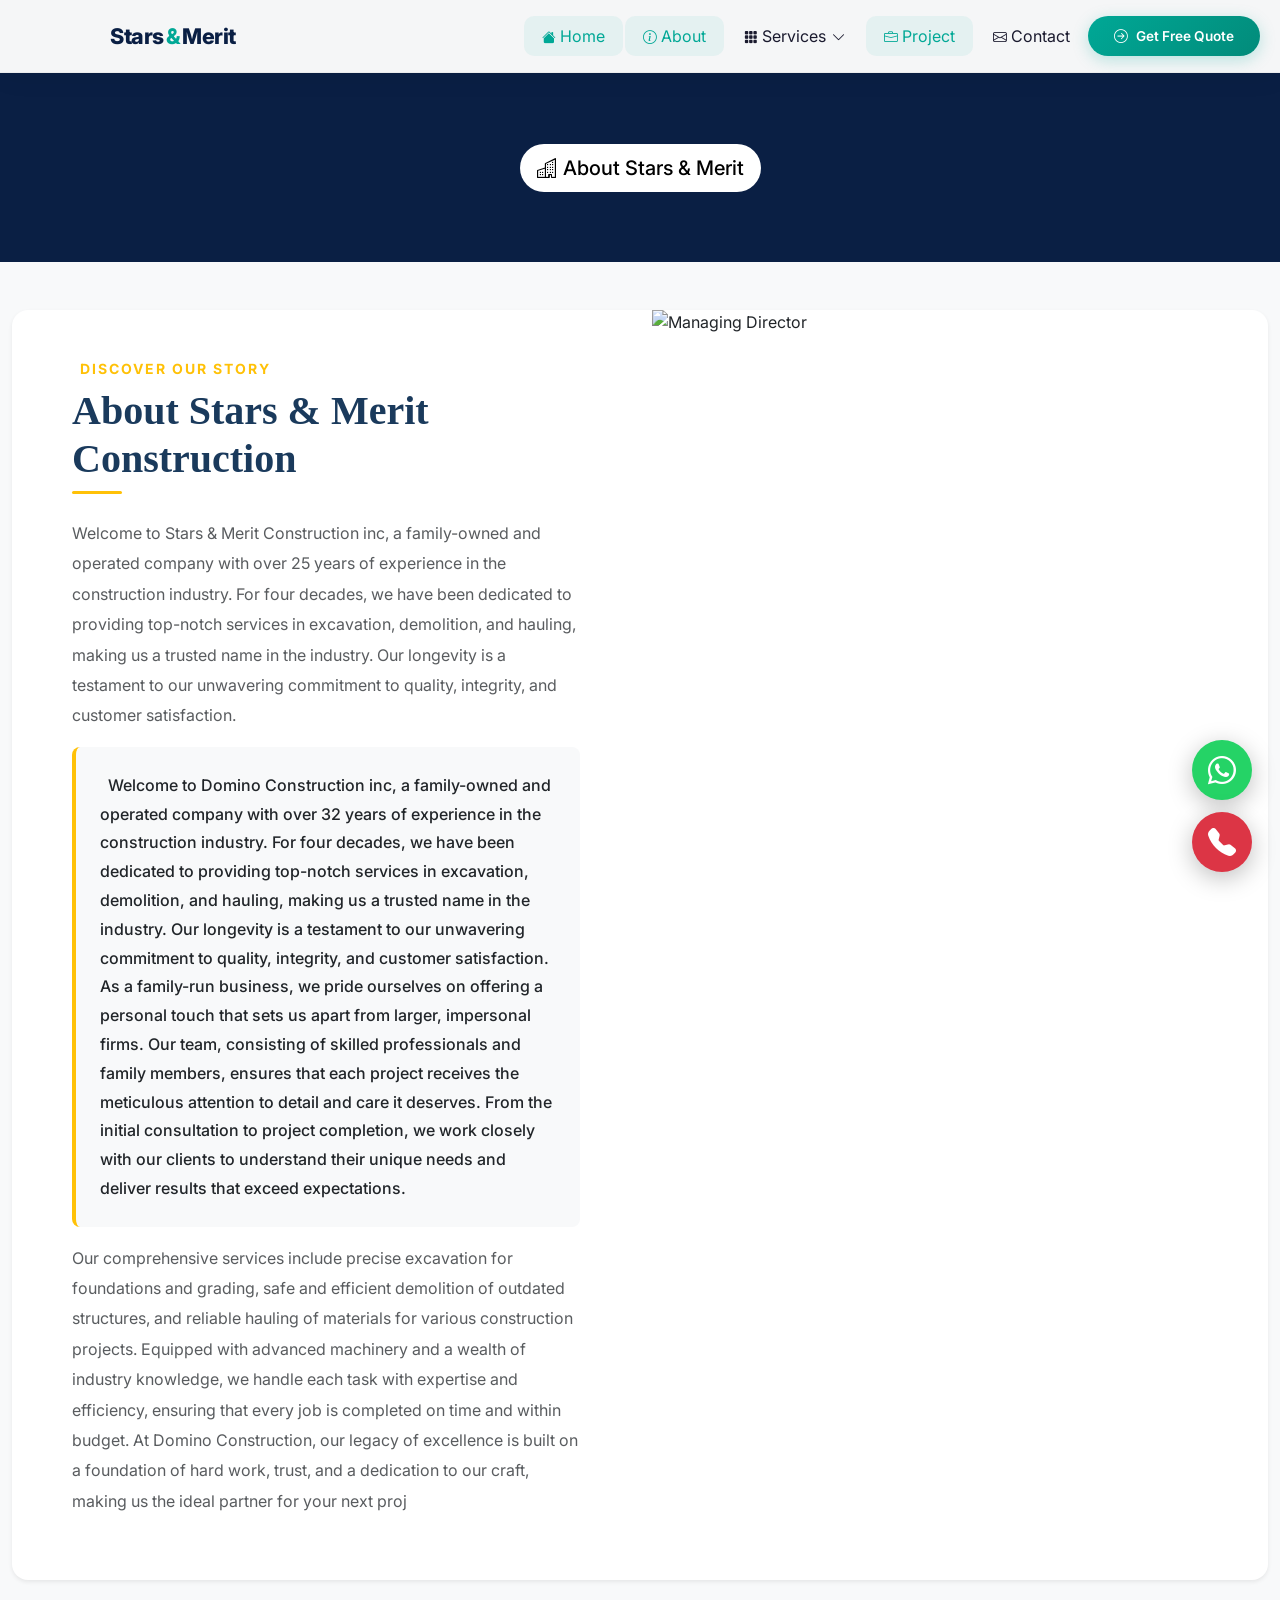
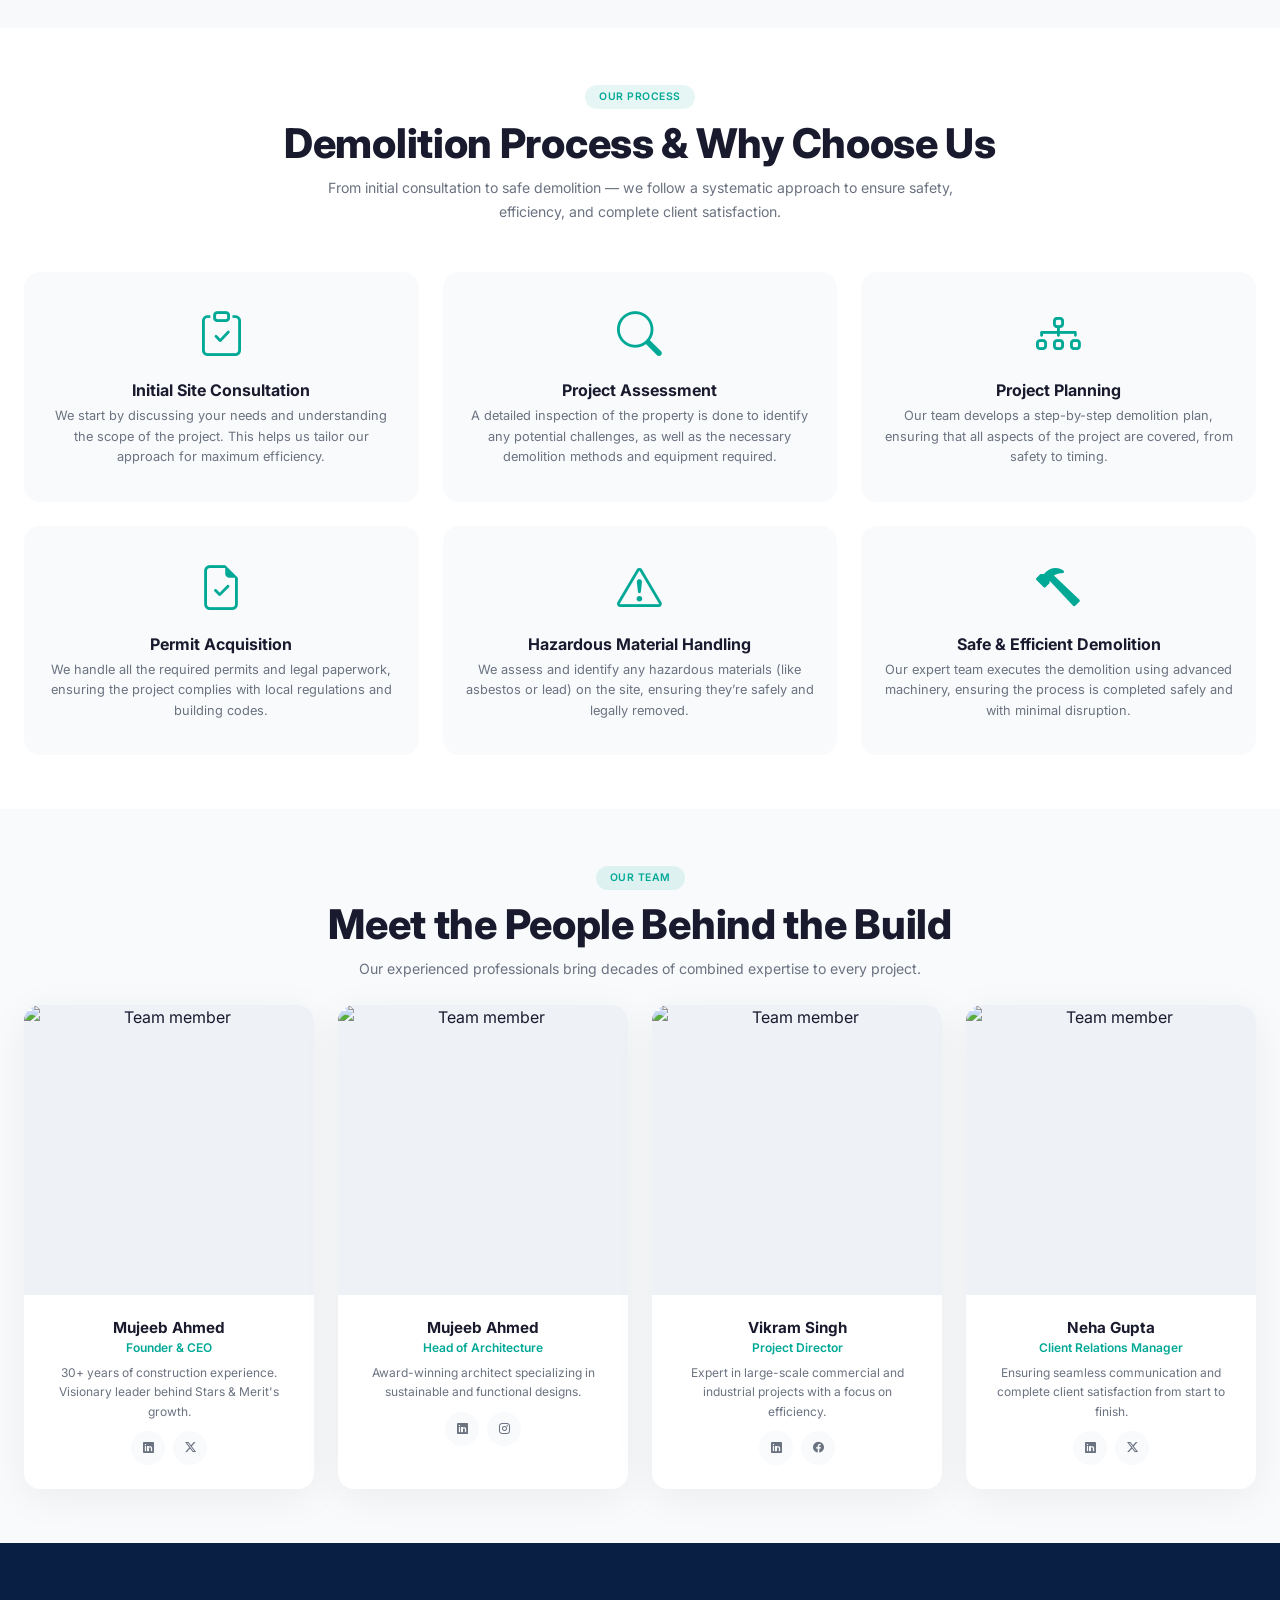
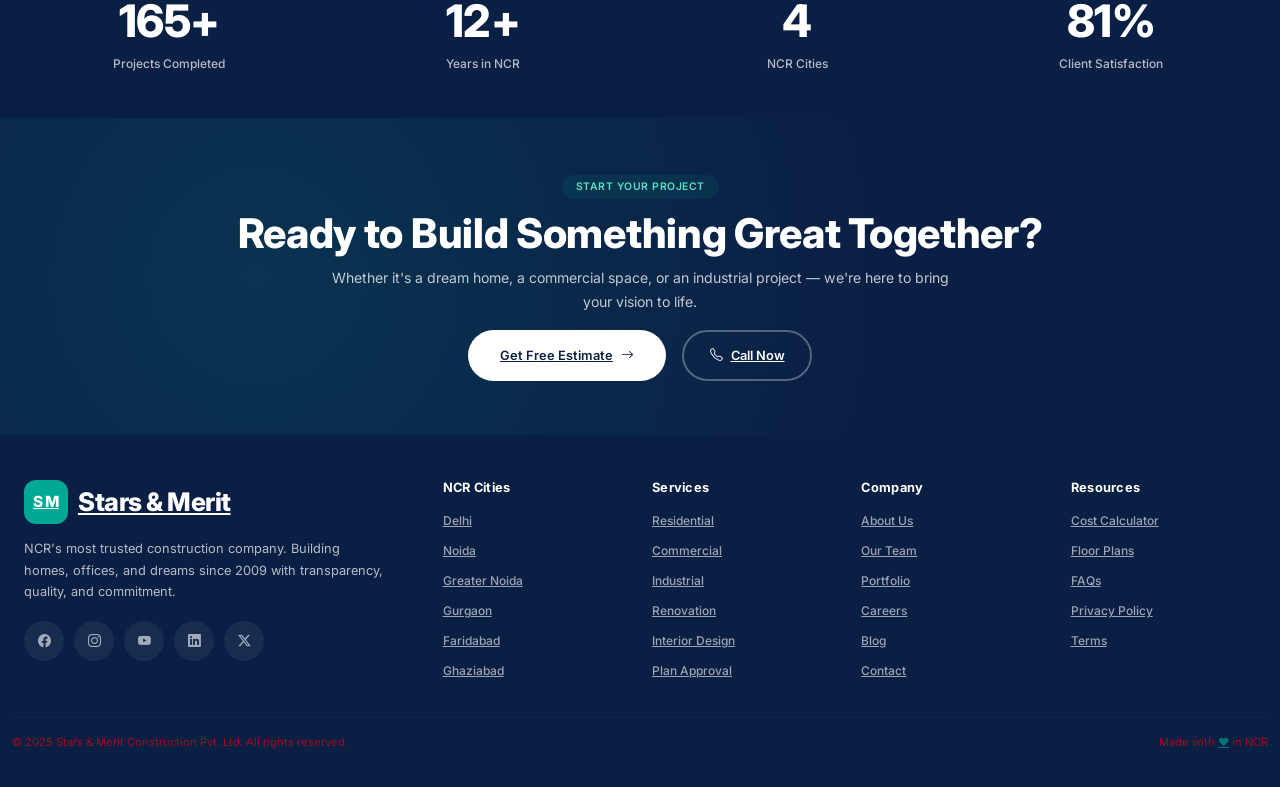
==== commit 93d7df22: "Update about.html" ====
--- a/about.html
+++ b/about.html
@@ -734,84 +734,88 @@
     <!-- ============================================
     PREMIUM NAVBAR
     ============================================ -->
-    <nav class="navbar navbar-expand-lg navbar-premium fixed-top" id="mainNav">
-        <div class="container">
-
-            <!-- Brand -->
-            <a class="brand-premium" href="#">
-                <span class="brand-icon">S M</span>
-                <span class="brand-text">
-                    Stars <span class="highlight">&amp;</span> Merit
-                    <span class="brand-tagline">Construction</span>
-                </span>
+   <nav class="navbar navbar-expand-lg navbar-premium fixed-top" id="mainNav">
+    <div class="container">
+
+        <!-- Brand -->
+        <a class="brand-premium" href="#">
+            <img class="bg-danger" width="80" height="auto" style="border-radius: 50%;" src="https://scontent.fdel3-4.fna.fbcdn.net/v/t39.30808-1/449838146_992726649526326_8837922176229237678_n.jpg?stp=dst-jpg_tt6&cstp=mx960x960&ctp=s200x200&_nc_cat=108&_nc_map=urlgen_bucketless&ccb=1-7&_nc_sid=2d3e12&_nc_ohc=td2cpW08HhAQ7kNvwE-j-oR&_nc_oc=AdrlgJRb4XzCC8cI1scxjy3WZ6DBiGg_CTP2iGtlaeBU7Ar3b1X_c3D5nX3mLii-Cdn7tMhgb1tUe_HLfJ3wpkn-&_nc_zt=24&_nc_ht=scontent.fdel3-4.fna&_nc_gid=L-3yLGUMGkoojltxiYrkmQ&_nc_ss=78289&oh=00_AQEAnWp3V6EXfM-7WkNBkLP2jAaDVbJb2QcGg3BFasGS7w&oe=6A7123C4" alt="">
+            <span class="brand-text">
+                Stars <span class="highlight">&amp;</span> Merit
+            </span>
+        </a>
+
+        <!-- ⭐ FIXED HAMBURGER — added Bootstrap data attributes -->
+        <button class="navbar-toggler hamburger-premium" 
+                id="hamburgerBtn" 
+                type="button" 
+                data-bs-toggle="collapse" 
+                data-bs-target="#navMenu" 
+                aria-controls="navMenu" 
+                aria-expanded="false" 
+                aria-label="Toggle navigation">
+            <span class="bar"></span>
+            <span class="bar"></span>
+            <span class="bar"></span>
+        </button>
+
+        <!-- Collapsible -->
+        <div class="collapse navbar-collapse" id="navMenu">
+            <ul class="navbar-nav ms-auto">
+
+                <!-- Home -->
+                <li class="nav-item">
+                    <a class="nav-link nav-link-premium active" href="index.html">
+                        <i class="bi bi-house-fill"></i> Home
+                    </a>
+                </li>
+                <!-- About -->
+                <li class="nav-item">
+                    <a class="nav-link nav-link-premium active" href="about.html">
+                        <i class="bi bi-info-circle"></i> About
+                    </a>
+                </li>
+
+                <!-- Dropdown: Services (hover) -->
+                <li class="nav-item dropdown-premium">
+                    <a class="nav-link nav-link-premium" href="#" id="servicesDropdown" role="button">
+                        <i class="bi bi-grid-3x3-gap-fill"></i> Services
+                        <span class="dropdown-arrow"><i class="bi bi-chevron-down"></i></span>
+                    </a>
+                    <ul class="dropdown-menu-premium" aria-labelledby="servicesDropdown">
+                        <li><a class="dropdown-item-premium" href="#"><i class="bi bi-house-door"></i> Residential</a></li>
+                        <li><a class="dropdown-item-premium" href="#"><i class="bi bi-building"></i> Commercial</a></li>
+                        <li><a class="dropdown-item-premium" href="#"><i class="bi bi-gear-wide-connected"></i> Industrial</a></li>
+                        <li class="dropdown-divider-premium"></li>
+                        <li><a class="dropdown-item-premium" href="#"><i class="bi bi-tools"></i> Renovation</a></li>
+                        <li><a class="dropdown-item-premium" href="#"><i class="bi bi-palette2"></i> Interior Design</a></li>
+                    </ul>
+                </li>
+
+                <!-- Project -->
+                <li class="nav-item">
+                    <a class="nav-link nav-link-premium active" href="project.html">
+                        <i class="bi bi-briefcase"></i> Project
+                    </a>
+                </li>
+
+                <!-- Contact -->
+                <li class="nav-item">
+                    <a class="nav-link nav-link-premium" href="contact.html">
+                        <i class="bi bi-envelope"></i> Contact
+                    </a>
+                </li>
+
+            </ul>
+
+            <!-- CTA -->
+            <a href="contact.html" class="btn-cta-nav">
+                <i class="bi bi-arrow-right-circle"></i> Get Free Quote
             </a>
-
-            <!-- Animated Hamburger -->
-            <button class="hamburger-premium" id="hamburgerBtn" type="button" aria-label="Toggle navigation">
-                <span class="bar"></span>
-                <span class="bar"></span>
-                <span class="bar"></span>
-            </button>
-
-            <!-- Collapsible -->
-            <div class="collapse navbar-collapse" id="navMenu">
-                <ul class="navbar-nav ms-auto">
-
-                    <!-- Home -->
-                    <li class="nav-item">
-                        <a class="nav-link nav-link-premium" href="index.html">
-                            <i class="bi bi-house-fill"></i> Home
-                        </a>
-                    </li>
-                    <!-- About -->
-                    <li class="nav-item">
-    <a class="nav-link nav-link-premium active" href="about.html">
-        <i class="bi bi-info-circle"></i> About
-    </a>
-</li>
-
-                    <!-- Services -->
-                    <li class="nav-item dropdown-premium">
-                        <a class="nav-link nav-link-premium" href="#" id="servicesDropdown" role="button">
-                            <i class="bi bi-grid-3x3-gap-fill"></i> Services
-                            <span class="dropdown-arrow"><i class="bi bi-chevron-down"></i></span>
-                        </a>
-                        <ul class="dropdown-menu-premium" aria-labelledby="servicesDropdown">
-                            <li><a class="dropdown-item-premium" href="#"><i class="bi bi-house-door"></i> Residential</a></li>
-                            <li><a class="dropdown-item-premium" href="#"><i class="bi bi-building"></i> Commercial</a></li>
-                            <li><a class="dropdown-item-premium" href="#"><i class="bi bi-gear-wide-connected"></i> Industrial</a></li>
-                            <li class="dropdown-divider-premium"></li>
-                            <li><a class="dropdown-item-premium" href="#"><i class="bi bi-tools"></i> Renovation</a></li>
-                            <li><a class="dropdown-item-premium" href="#"><i class="bi bi-palette2"></i> Interior Design</a></li>
-                        </ul>
-                    </li>
-
-                    <!-- Projects -->
-                    <li class="nav-item">
-    <a class="nav-link nav-link-premium active" href="project.html">
-        <i class="bi bi-briefcase"></i> Project
-    </a>
-</li>
-                 
-                 
-
-                    <!-- Contact -->
-                    <li class="nav-item">
-    <a class="nav-link nav-link-premium" href="contact.html">
-        <i class="bi bi-envelope"></i> Contact
-    </a>
-</li>
-
-                </ul>
-
-                <!-- CTA -->
-                <a href="contact.html" class="btn-cta-nav">
-                    <i class="bi bi-arrow-right-circle"></i> Get Free Quote
-                </a>
-            </div>
-
         </div>
-    </nav>
+
+    </div>
+</nav>
 
     <!-- ============================================
     ABOUT HERO
@@ -1165,4 +1169,4 @@
 <script src="js/main.js"></script>
 </body>
 
-</html>+</html>
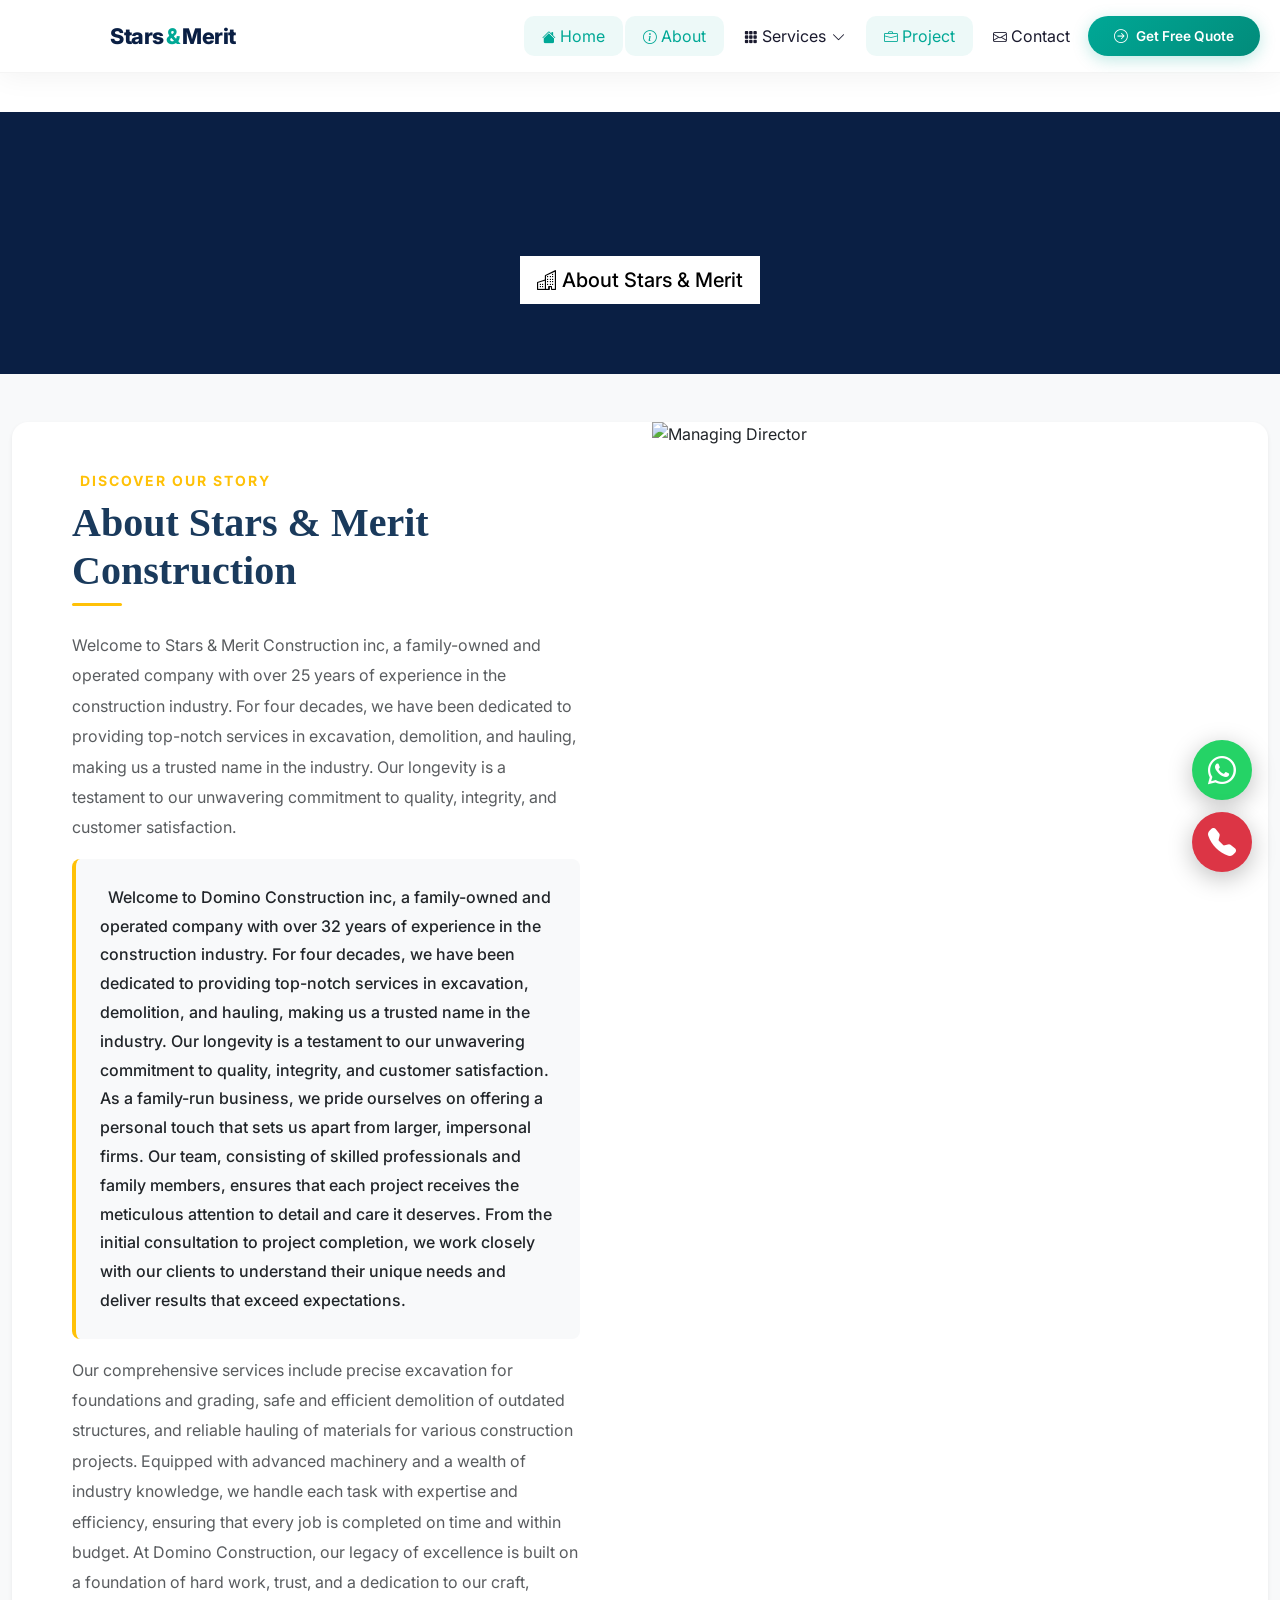
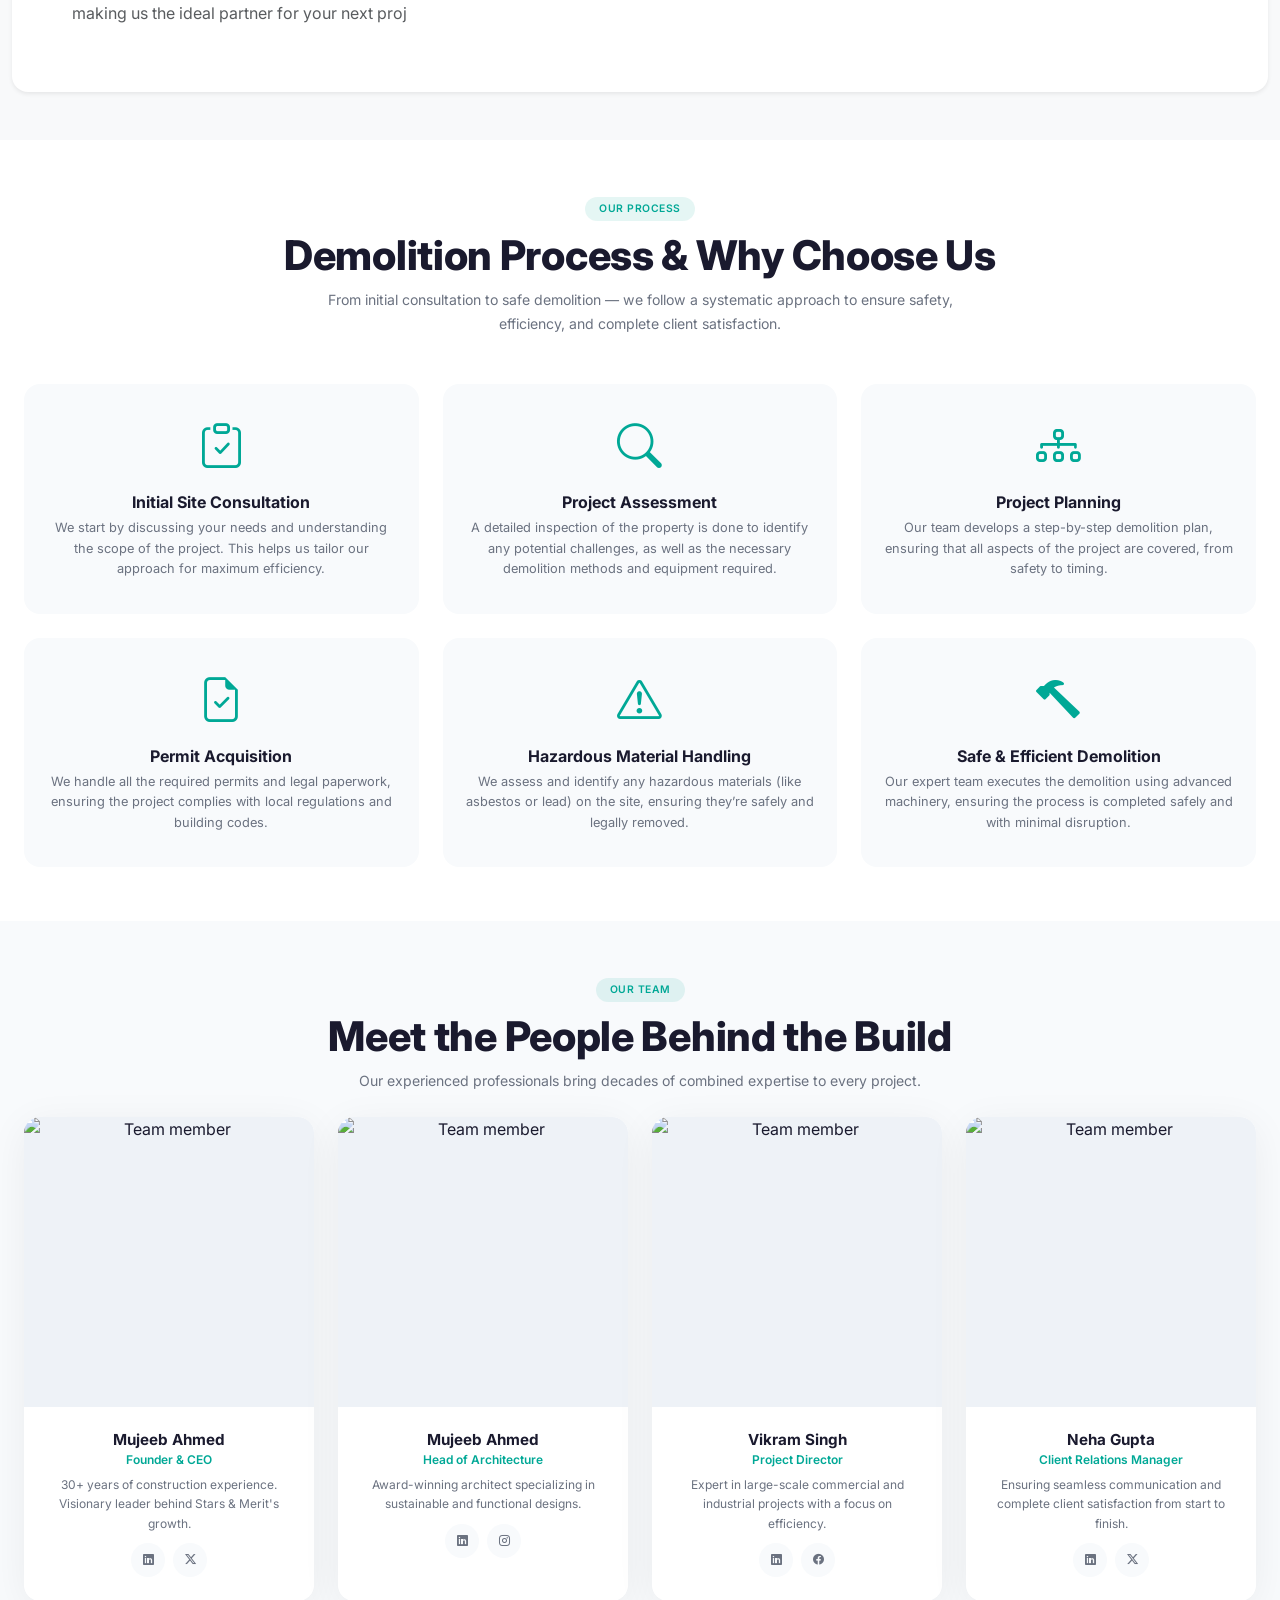
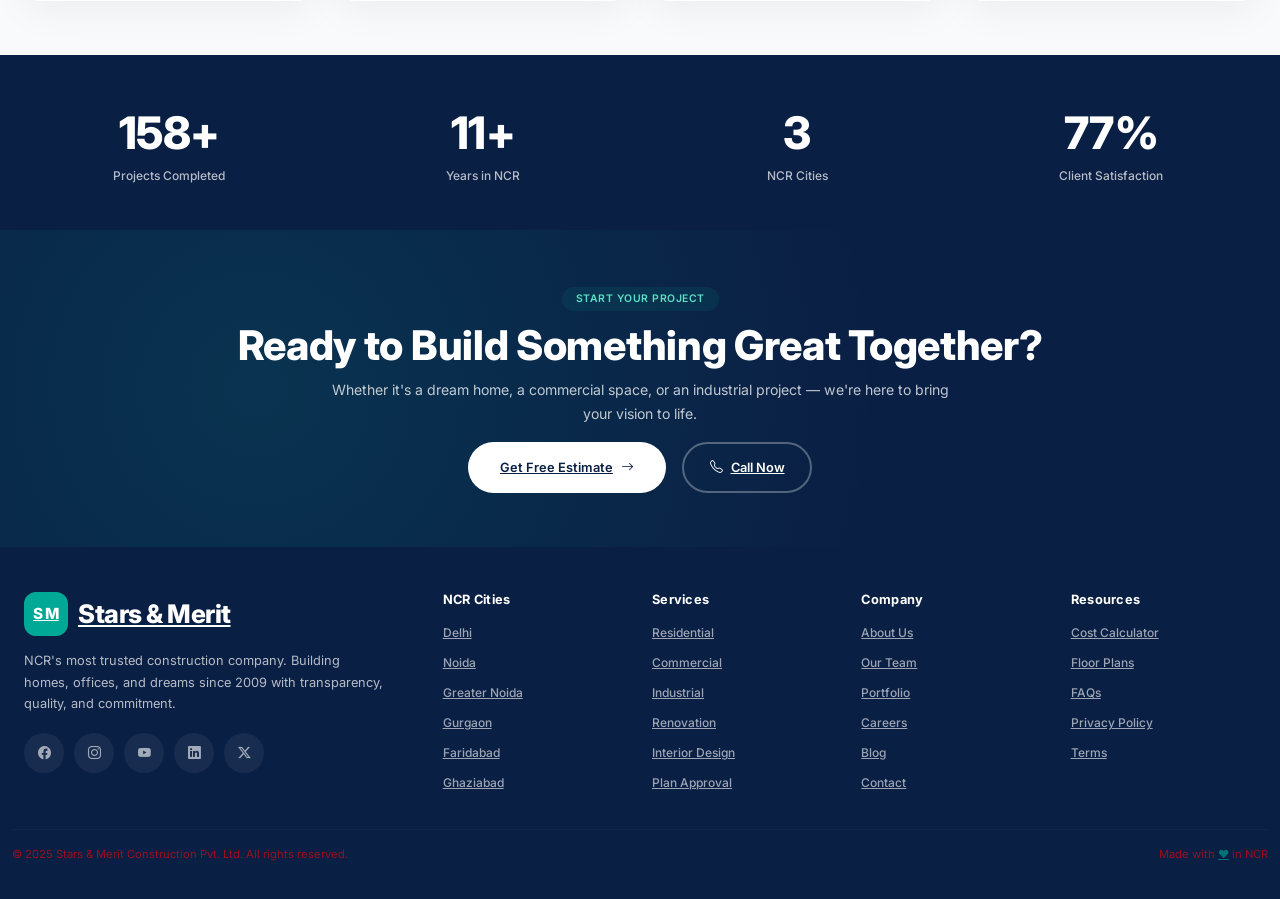
==== commit 154489ae: "Update about.html" ====
--- a/about.html
+++ b/about.html
@@ -820,12 +820,13 @@
     <!-- ============================================
     ABOUT HERO
     ============================================ -->
-  <section class="about-hero">
-    <div class="hero-bg-slide" style="background-image:url('https://www.contractingontario.ca/wp-content/uploads/bfi_thumb/Building-Construction-r0yh5wn2zr1s9vyef1ioa42vxahhz6jdv1l3towl5o.jpg')" ></div>
+  <section class="about-hero bg-cover bg-center min-vh-50 d-flex align-items-center" 
+         style="background-image: url('https://www.contractingontario.ca/wp-content/uploads/bfi_thumb/Building-Construction-r0yh5wn2zr1s9vyef1ioa42vxahhz6jdv1l3towl5o.jpg'); margin-top: 7rem;">
     <div class="container">
         <div class="text-center">
-                <div class="about-hero-tag px-3 py-2" style="font-size: 20px; background: white; color: black;">
-                <i class="bi bi-buildings"></i> About Stars &amp; Merit</div>
+            <div class="about-hero-tag px-3 py-2" style="font-size: 20px; background: white; color: black; display: inline-block; border-radius: 0px;">
+                <i class="bi bi-buildings"></i> About Stars &amp; Merit
+            </div>
         </div>
     </div>
 </section>
